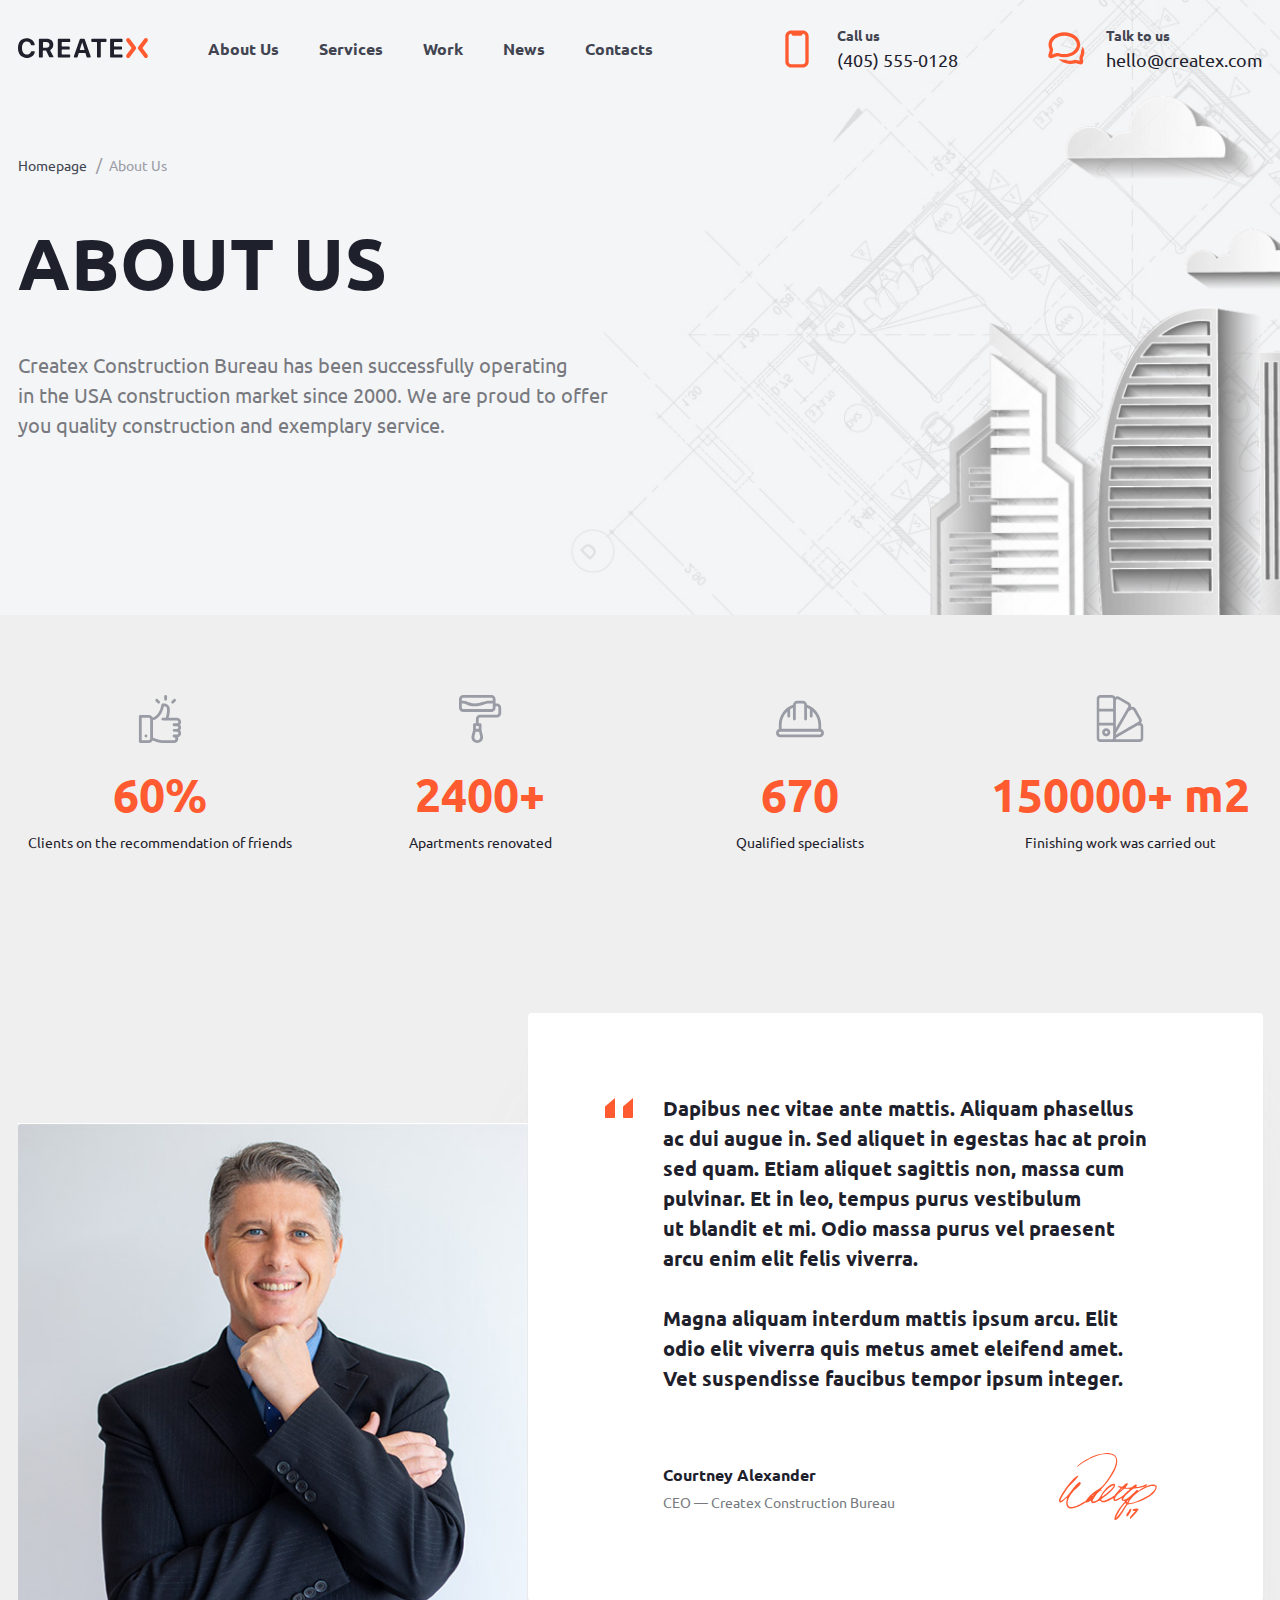
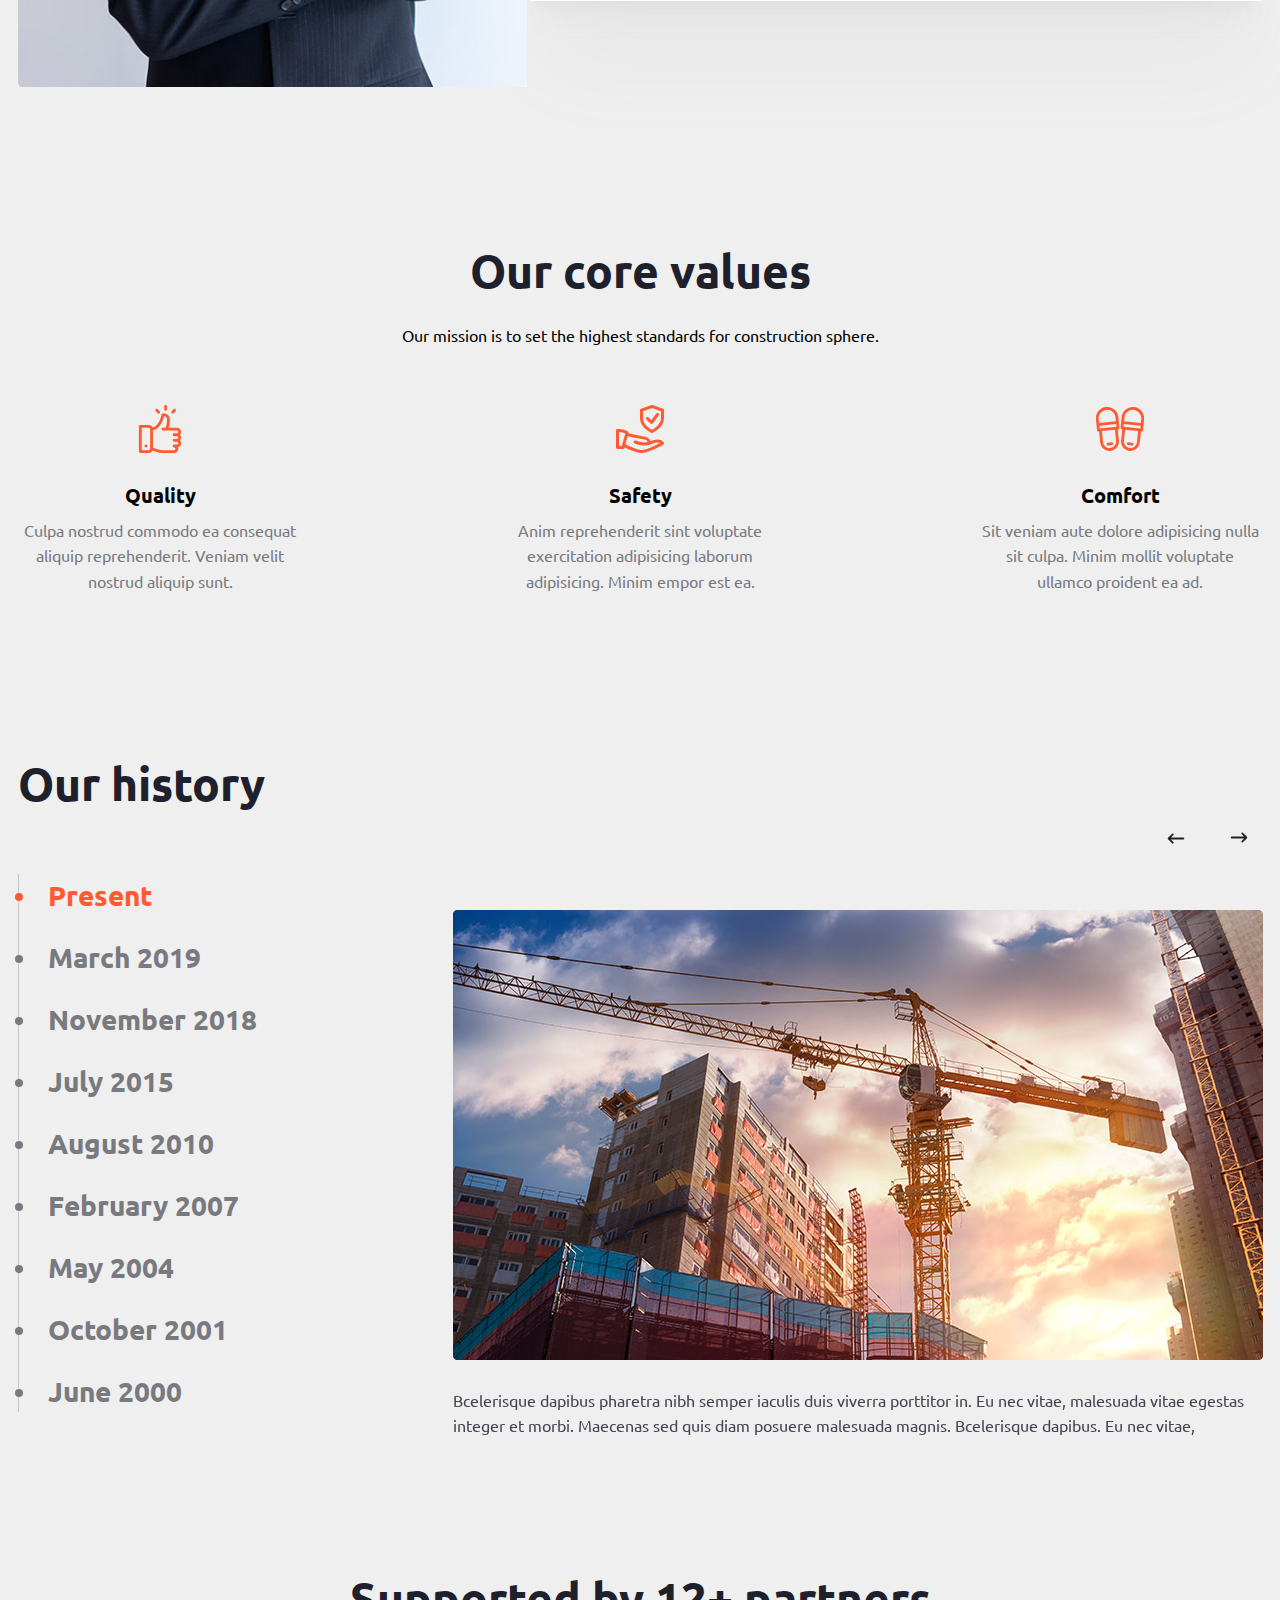
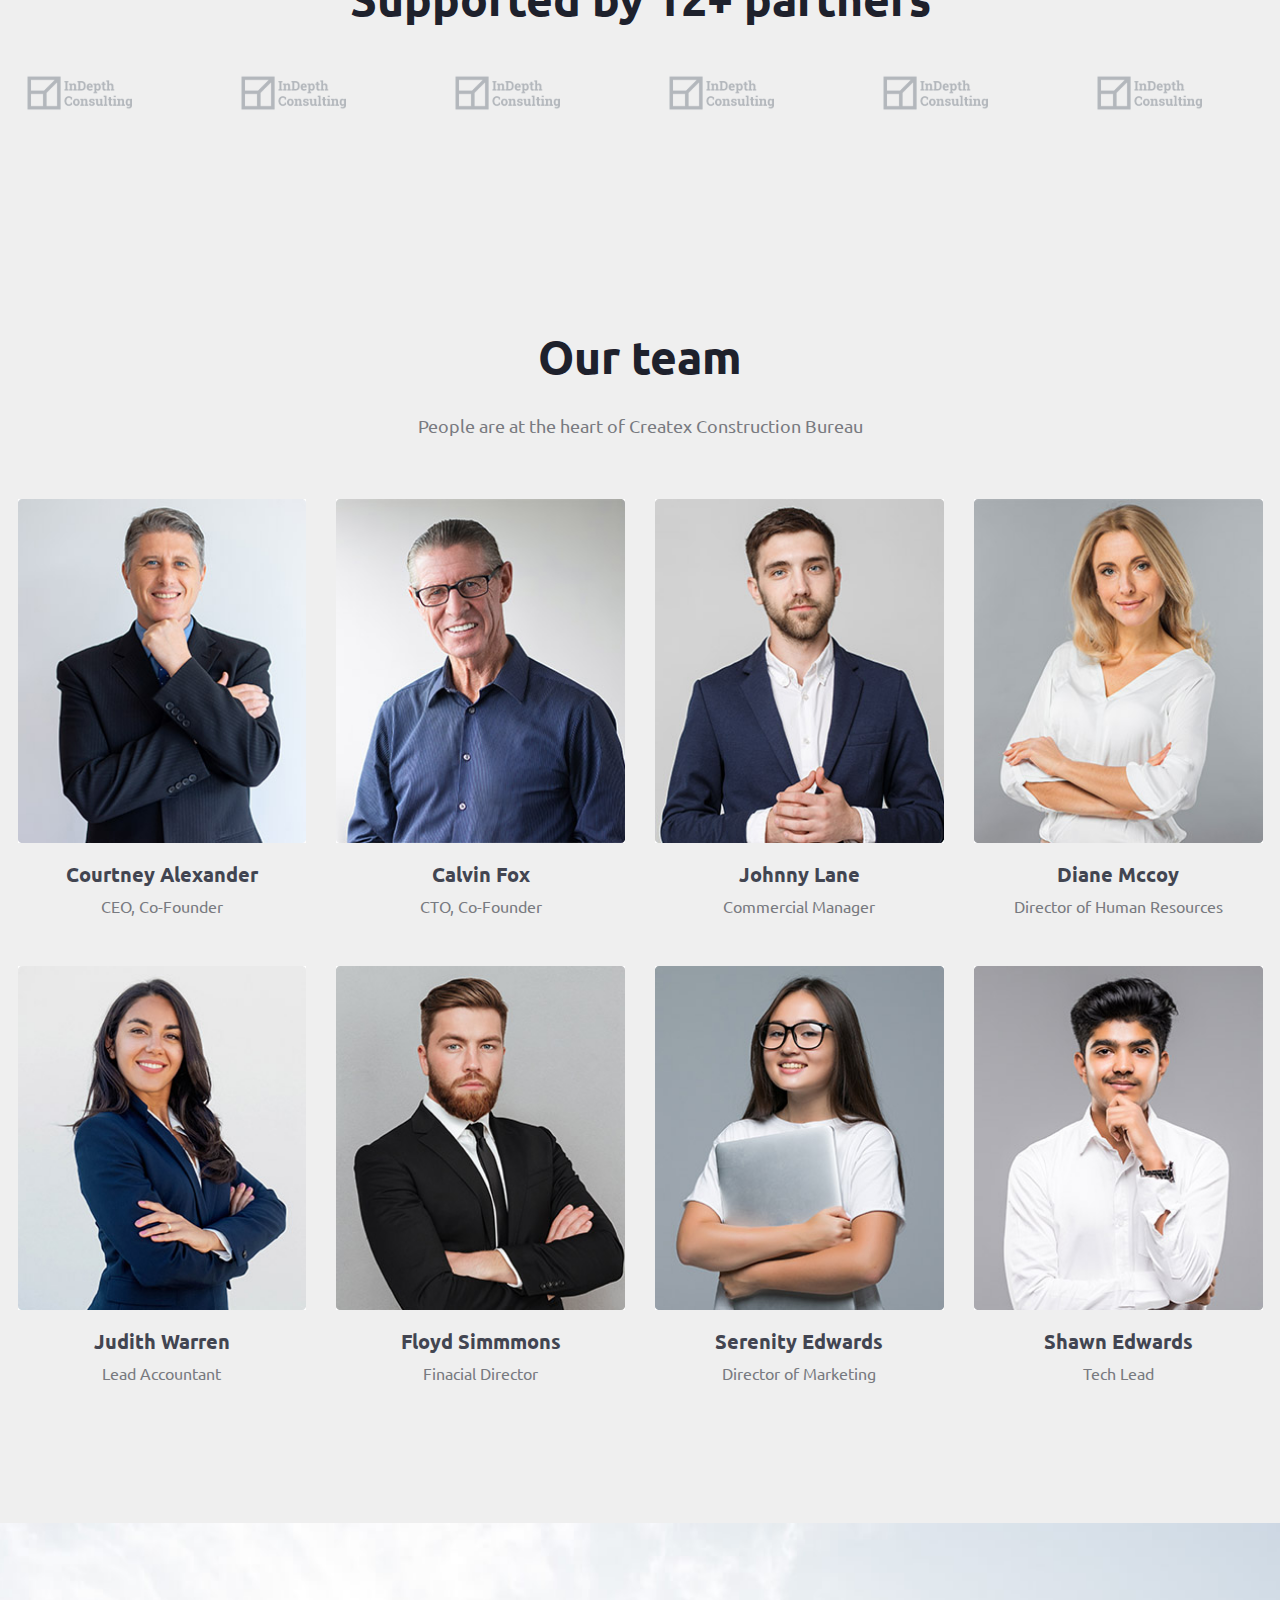
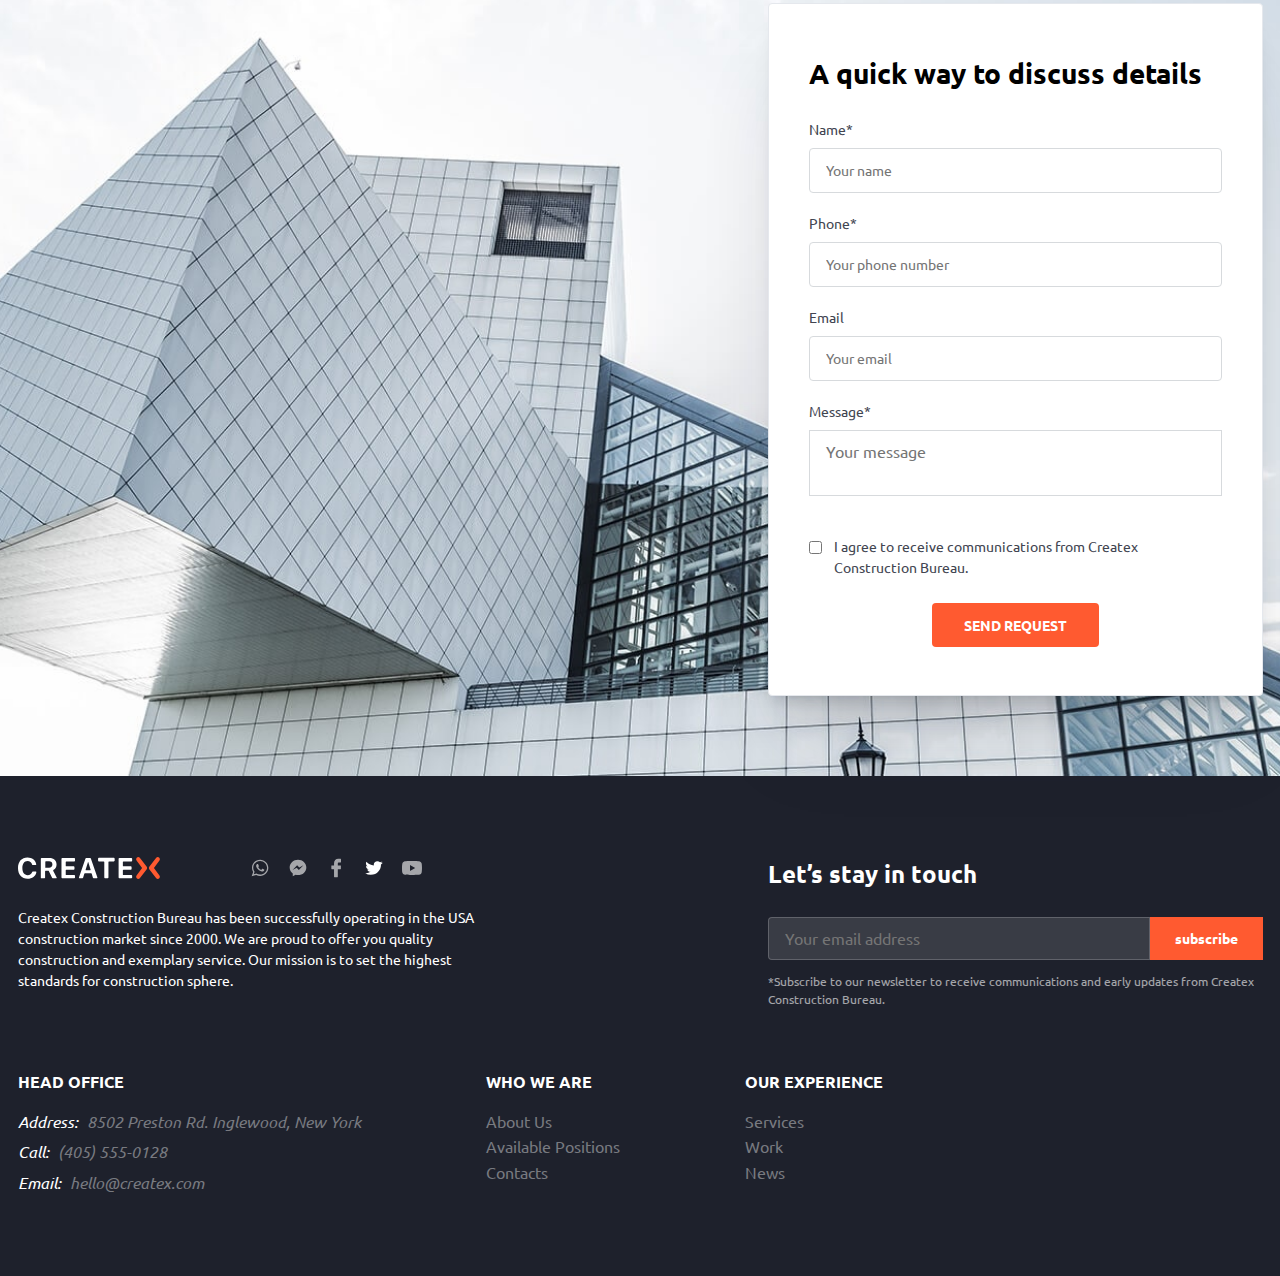
==== about.html @ 62c3306c "add" ====
<!DOCTYPE html>
<html lang="en" class="page">

<head>
  <meta charset="UTF-8">
  <meta name="viewport" content="width=device-width, initial-scale=1.0">
  <link rel="shortcut icon" href="favicon.ico" type="image/x-icon">
  <meta http-equiv="X-UA-Compatible" content="ie=edge">
  <meta name="theme-color" content="#111111">
  <title>CreateX</title>
  <link rel="stylesheet" href="css/vendor.css">
  <link rel="stylesheet" href="css/main.css">
  <script defer src="js/main.js"></script>
</head>

<body class="page__body">
  <div class="site-container">
    <header class="header header--second">
  <div class="container header__container">
    <a href="index.html" class="logo">
      <img src="img/logo.svg" alt="logo">
    </a>
    <div class="header__content">
      <nav class="nav" title="nav">
        <ul class="nav__list list-reset">
          <li class="nav__item"><a href="about.html" class="nav__link">About Us</a></li>
          <li class="nav__item"><a href="services-1.html" class="nav__link">Services</a></li>
          <li class="nav__item"><a href="work.html" class="nav__link">Work</a></li>
          <li class="nav__item"><a href="news.html" class="nav__link">News</a></li>
          <li class="nav__item"><a href="" class="nav__link">Contacts</a></li>
        </ul>
      </nav>
      <div class="header__social">
        <a href="#" class="header__social-item header__social--tel">
          <span class="header__social-descr">Call us</span>
          <span class="header__social-text">(405) 555-0128</span>
        </a>
        <a href="#" class="header__social-item header__social--mail">
          <span class="header__social-descr">Talk to us</span>
          <span class="header__social-text">hello@createx.com</span>
        </a>
      </div>
    </div>
  </div>
</header>
    <main class="main">
      <section class="about-hero">
  <div class="container">
    <div class="about-hero__wrapper">
      <ul class="about-hero__breadcrumbs breadcrumbs list-reset">
        <li class="breadcrumbs__item">
          <a href="#" class="breadcrumbs__link">Homepage</a>
        </li>
        <li class="breadcrumbs__item">
          <a href="#" class=" breadcrumbs__link breadcrumbs__link--active">About Us</a>
        </li>
      </ul>
      <h1 class="about-hero__title page-title">ABOUT US</h1>
      <p class="about-hero__text page-under__title">
        Createx Construction Bureau has been successfully operating in the USA construction market since 2000. We are
        proud to offer you quality construction and exemplary service.
      </p>
    </div>
  </div>
</section>
      <section class="statistics">
  <div class="container">
    <ul class="statistics__list list-reset">
      <li class="statistics__item statistics__item--recommendation">
        <span class="statistics__quantity">
          60%
        </span>
        <p class="statistics__descr">
          Clients on the recommendation of friends
        </p>
      </li>
      <li class="statistics__item statistics__item--renovated">
        <span class="statistics__quantity">
          2400+
        </span>
        <p class="statistics__descr">
          Apartments renovated
        </p>
      </li>
      <li class="statistics__item statistics__item--specialists">
        <span class="statistics__quantity">
          670
        </span>
        <p class="statistics__descr">
          Qualified specialists
        </p>
      </li>
      <li class="statistics__item statistics__item--finishing">
        <span class="statistics__quantity">
          150000+ m2
        </span>
        <p class="statistics__descr">
          Finishing work was carried out
        </p>
      </li>
    </ul>
  </div>
</section>
      <section class="quotation">
  <div class="container quotation__container">
    <h2 class="visually-hidden">Quotation</h2>
    <div class="quotation__img">
      <img src="img/quotation-img.jpg" alt="quotation img">
    </div>
    <div class="quotation__content">
      <div class="quotation__info">
        <p class="quotation__text">
          Dapibus nec vitae ante mattis. Aliquam phasellus ac dui augue in. Sed aliquet in egestas hac at proin sed
          quam. Etiam aliquet sagittis non, massa cum pulvinar. Et in leo, tempus purus vestibulum ut blandit et mi.
          Odio massa purus vel praesent arcu enim elit felis viverra.
        </p>
        <p class="quotation__text">
          Magna aliquam interdum mattis ipsum arcu. Elit odio elit viverra quis metus amet eleifend amet. Vet
          suspendisse faucibus tempor ipsum integer.
        </p>
      </div>
      <div class="quotation__under">
        <div class="quotation__under-info">
          <div class="quotation__name">
            Courtney Alexander
          </div>
          <div class="quotation__pos">
            CEO — Createx Construction Bureau
          </div>
        </div>
        <img src="img/signature.svg" alt="signature" class="quotation__signature">
      </div>
    </div>
  </div>
</section>
      <section class="mission">
  <div class="container">
    <h2 class="mission__title title">Our core values</h2>
    <p class="mission__sub-title sub-title">
      Our mission is to set the highest standards for construction sphere.
    </p>
    <ul class="mission__content list-reset">
      <li class="mission__item mission__item--quality">
        <h3 class="mission__item-title">Quality</h3>
        <p class="mission__item-text block-text">
          Culpa nostrud commodo ea consequat aliquip reprehenderit. Veniam velit nostrud aliquip sunt.
        </p>
      </li>
      <li class="mission__item mission__item--safety">
        <h3 class="mission__item-title">Safety</h3>
        <p class="mission__item-text block-text">
          Anim reprehenderit sint voluptate exercitation adipisicing laborum adipisicing. Minim empor est ea.
        </p>
      </li>
      <li class="mission__item mission__item--comfort">
        <h3 class="mission__item-title">Comfort</h3>
        <p class="mission__item-text block-text">
          Sit veniam aute dolore adipisicing nulla sit culpa. Minim mollit voluptate ullamco proident ea ad.
        </p>
      </li>
    </ul>
  </div>
</section>
      <section class="history">
  <div class="container history__container">
    <h2 class="history__title title">
      Our history
    </h2>
    <div class="history__wrapper">
      <div class="history__left">
        <ul class="history__nav list-reset">
          <li class="history__item">
            <button class="history__btn btn-reset history__btn--active">
              Present
            </button>
          </li>
          <li class="history__item">
            <button class="history__btn btn-reset ">
              March 2019
            </button>
          </li>
          <li class="history__item">
            <button class="history__btn btn-reset ">
              November 2018
            </button>
          </li>
          <li class="history__item">
            <button class="history__btn btn-reset ">
              July 2015
            </button>
          </li>
          <li class="history__item">
            <button class="history__btn btn-reset ">
              August 2010
            </button>
          </li>
          <li class="history__item">
            <button class="history__btn btn-reset ">
              February 2007
            </button>
          </li>
          <li class="history__item">
            <button class="history__btn btn-reset ">
              May 2004
            </button>
          </li>
          <li class="history__item">
            <button class="history__btn btn-reset ">
              October 2001
            </button>
          </li>
          <li class="history__item">
            <button class="history__btn btn-reset ">
              June 2000
            </button>
          </li>
        </ul>
      </div>
      <div class="history__right">
        <div class="history__control">
          <button class="history__prev slider-controll btn-reset">
            <svg class="">
              <use xlink:href="img/sprite.svg#arrow"></use>
            </svg>
          </button>
          <button class="history__next slider-controll btn-reset">
            <svg class="">
              <use xlink:href="img/sprite.svg#arrow"></use>
            </svg>
          </button>
        </div>
        <div class="swiper history__slider">
          <div class="swiper-wrapper">
            <div class="swiper-slide">
              <div class="history__slider-wrapper">
                <img src="img/history-img.jpg" alt="history img" class="history__slider-img">
                <p class="history__slider-text">
                  Bcelerisque dapibus pharetra nibh semper iaculis duis viverra porttitor in. Eu nec vitae, malesuada
                  vitae egestas integer et morbi. Maecenas sed quis diam posuere malesuada magnis. Bcelerisque dapibus.
                  Eu
                  nec vitae,
                </p>
              </div>
            </div>
            <div class="swiper-slide">
              <div class="history__slider-wrapper">
                <img src="img/history-img.jpg" alt="history img" class="history__slider-img">
                <p class="history__slider-text">
                  Bcelerisque dapibus pharetra nibh semper iaculis duis viverra porttitor in. Eu nec vitae, malesuada
                  vitae egestas integer et morbi. Maecenas sed quis diam posuere malesuada magnis. Bcelerisque dapibus.
                  Eu
                  nec vitae,
                </p>
              </div>
            </div>
            <div class="swiper-slide">
              <div class="history__slider-wrapper">
                <img src="img/history-img.jpg" alt="history img" class="history__slider-img">
                <p class="history__slider-text">
                  Bcelerisque dapibus pharetra nibh semper iaculis duis viverra porttitor in. Eu nec vitae, malesuada
                  vitae egestas integer et morbi. Maecenas sed quis diam posuere malesuada magnis. Bcelerisque dapibus.
                  Eu
                  nec vitae,
                </p>
              </div>
            </div>
            <div class="swiper-slide">
              <div class="history__slider-wrapper">
                <img src="img/history-img.jpg" alt="history img" class="history__slider-img">
                <p class="history__slider-text">
                  Bcelerisque dapibus pharetra nibh semper iaculis duis viverra porttitor in. Eu nec vitae, malesuada
                  vitae egestas integer et morbi. Maecenas sed quis diam posuere malesuada magnis. Bcelerisque dapibus.
                  Eu
                  nec vitae,
                </p>
              </div>
            </div>
            <div class="swiper-slide">
              <div class="history__slider-wrapper">
                <img src="img/history-img.jpg" alt="history img" class="history__slider-img">
                <p class="history__slider-text">
                  Bcelerisque dapibus pharetra nibh semper iaculis duis viverra porttitor in. Eu nec vitae, malesuada
                  vitae egestas integer et morbi. Maecenas sed quis diam posuere malesuada magnis. Bcelerisque dapibus.
                  Eu
                  nec vitae,
                </p>
              </div>
            </div>
            <div class="swiper-slide">
              <div class="history__slider-wrapper">
                <img src="img/history-img.jpg" alt="history img" class="history__slider-img">
                <p class="history__slider-text">
                  Bcelerisque dapibus pharetra nibh semper iaculis duis viverra porttitor in. Eu nec vitae, malesuada
                  vitae egestas integer et morbi. Maecenas sed quis diam posuere malesuada magnis. Bcelerisque dapibus.
                  Eu
                  nec vitae,
                </p>
              </div>
            </div>
            <div class="swiper-slide">
              <div class="history__slider-wrapper">
                <img src="img/history-img.jpg" alt="history img" class="history__slider-img">
                <p class="history__slider-text">
                  Bcelerisque dapibus pharetra nibh semper iaculis duis viverra porttitor in. Eu nec vitae, malesuada
                  vitae egestas integer et morbi. Maecenas sed quis diam posuere malesuada magnis. Bcelerisque dapibus.
                  Eu
                  nec vitae,
                </p>
              </div>
            </div>
            <div class="swiper-slide">
              <div class="history__slider-wrapper">
                <img src="img/history-img.jpg" alt="history img" class="history__slider-img">
                <p class="history__slider-text">
                  Bcelerisque dapibus pharetra nibh semper iaculis duis viverra porttitor in. Eu nec vitae, malesuada
                  vitae egestas integer et morbi. Maecenas sed quis diam posuere malesuada magnis. Bcelerisque dapibus.
                  Eu
                  nec vitae,
                </p>
              </div>
            </div>
            <div class="swiper-slide">
              <div class="history__slider-wrapper">
                <img src="img/history-img.jpg" alt="history img" class="history__slider-img">
                <p class="history__slider-text">
                  Bcelerisque dapibus pharetra nibh semper iaculis duis viverra porttitor in. Eu nec vitae, malesuada
                  vitae egestas integer et morbi. Maecenas sed quis diam posuere malesuada magnis. Bcelerisque dapibus.
                  Eu
                  nec vitae,
                </p>
              </div>
            </div>
          </div>
        </div>
      </div>
    </div>
  </div>
</section>
      <section class="partners">
  <div class="container">
    <h2 class="partners__title title">Supported by 12+ partners</h2>
    <ul class="partners__list list-reset">
      <li class="partners__item">
        <a href="#" class="partners__link">
          <img src="img/partners-1.svg" alt="partners logo">
        </a>
      </li>
      <li class="partners__item">
        <a href="#" class="partners__link">
          <img src="img/partners-1.svg" alt="partners logo">
        </a>
      </li>
      <li class="partners__item">
        <a href="#" class="partners__link">
          <img src="img/partners-1.svg" alt="partners logo">
        </a>
      </li>
      <li class="partners__item">
        <a href="#" class="partners__link">
          <img src="img/partners-1.svg" alt="partners logo">
        </a>
      </li>
      <li class="partners__item">
        <a href="#" class="partners__link">
          <img src="img/partners-1.svg" alt="partners logo">
        </a>
      </li>
      <li class="partners__item">
        <a href="#" class="partners__link">
          <img src="img/partners-1.svg" alt="partners logo">
        </a>
      </li>
    </ul>
  </div>
</section>

      <section class="team">
  <div class="container">
    <h2 class="team__title title">
      Our team
    </h2>
    <p class="team__sub-title sud-title">
      People are at the heart of Createx Construction Bureau
    </p>
    <ul class="team-card list-reset">
      <li class="team-card__item">
        <div class="team-card__top">
          <img src="img/team/1.jpg" alt="team avatar">
          <div class="card-overlay">
            <ul class="card-overlay__list list-reset">
              <li class="card-overlay__item">
                <a href="#" class="card-overlay__link">
                  <svg>
                    <use xlink:href="img/sprite.svg#linked-In"></use>
                  </svg>
                </a>
              </li>
              <li class="card-overlay__item">
                <a href="#" class="card-overlay__link">
                  <svg>
                    <use xlink:href="img/sprite.svg#twitter"></use>
                  </svg>
                </a>
              </li>
              <li class="card-overlay__item">
                <a href="#" class="card-overlay__link">
                  <svg>
                    <use xlink:href="img/sprite.svg#facebook"></use>
                  </svg>
                </a>
              </li>
            </ul>
          </div>
        </div>
        <div class="team-card__info">
          <h3 class="team-card__name">
            Courtney Alexander
          </h3>
          <div class="team-card__pos">
            CEO, Co-Founder
          </div>
        </div>
      </li>
      <li class="team-card__item">
        <div class="team-card__top">
          <img src="img/team/2.jpg" alt="team avatar">
          <div class="card-overlay">
            <ul class="card-overlay__list list-reset">
              <li class="card-overlay__item">
                <a href="#" class="card-overlay__link">
                  <svg>
                    <use xlink:href="img/sprite.svg#linked-In"></use>
                  </svg>
                </a>
              </li>
              <li class="card-overlay__item">
                <a href="#" class="card-overlay__link">
                  <svg>
                    <use xlink:href="img/sprite.svg#twitter"></use>
                  </svg>
                </a>
              </li>
              <li class="card-overlay__item">
                <a href="#" class="card-overlay__link">
                  <svg>
                    <use xlink:href="img/sprite.svg#facebook"></use>
                  </svg>
                </a>
              </li>
            </ul>
          </div>
        </div>
        <div class="team-card__info">
          <h3 class="team-card__name">
            Calvin Fox
          </h3>
          <div class="team-card__pos">
            CTO, Co-Founder
          </div>
        </div>
      </li>
      <li class="team-card__item">
        <div class="team-card__top">
          <img src="img/team/3.jpg" alt="team avatar">
          <div class="card-overlay">
            <ul class="card-overlay__list list-reset">
              <li class="card-overlay__item">
                <a href="#" class="card-overlay__link">
                  <svg>
                    <use xlink:href="img/sprite.svg#linked-In"></use>
                  </svg>
                </a>
              </li>
              <li class="card-overlay__item">
                <a href="#" class="card-overlay__link">
                  <svg>
                    <use xlink:href="img/sprite.svg#twitter"></use>
                  </svg>
                </a>
              </li>
              <li class="card-overlay__item">
                <a href="#" class="card-overlay__link">
                  <svg>
                    <use xlink:href="img/sprite.svg#facebook"></use>
                  </svg>
                </a>
              </li>
            </ul>
          </div>
        </div>
        <div class="team-card__info">
          <h3 class="team-card__name">
            Johnny Lane
          </h3>
          <div class="team-card__pos">
            Commercial Manager
          </div>
        </div>
      </li>
      <li class="team-card__item">
        <div class="team-card__top">
          <img src="img/team/4.jpg" alt="team avatar">
          <div class="card-overlay">
            <ul class="card-overlay__list list-reset">
              <li class="card-overlay__item">
                <a href="#" class="card-overlay__link">
                  <svg>
                    <use xlink:href="img/sprite.svg#linked-In"></use>
                  </svg>
                </a>
              </li>
              <li class="card-overlay__item">
                <a href="#" class="card-overlay__link">
                  <svg>
                    <use xlink:href="img/sprite.svg#twitter"></use>
                  </svg>
                </a>
              </li>
              <li class="card-overlay__item">
                <a href="#" class="card-overlay__link">
                  <svg>
                    <use xlink:href="img/sprite.svg#facebook"></use>
                  </svg>
                </a>
              </li>
            </ul>
          </div>
        </div>
        <div class="team-card__info">
          <h3 class="team-card__name">
            Diane Mccoy
          </h3>
          <div class="team-card__pos">
            Director of Human Resources
          </div>
        </div>
      </li>
      <li class="team-card__item">
        <div class="team-card__top">
          <img src="img/team/5.jpg" alt="team avatar">
          <div class="card-overlay">
            <ul class="card-overlay__list list-reset">
              <li class="card-overlay__item">
                <a href="#" class="card-overlay__link">
                  <svg>
                    <use xlink:href="img/sprite.svg#linked-In"></use>
                  </svg>
                </a>
              </li>
              <li class="card-overlay__item">
                <a href="#" class="card-overlay__link">
                  <svg>
                    <use xlink:href="img/sprite.svg#twitter"></use>
                  </svg>
                </a>
              </li>
              <li class="card-overlay__item">
                <a href="#" class="card-overlay__link">
                  <svg>
                    <use xlink:href="img/sprite.svg#facebook"></use>
                  </svg>
                </a>
              </li>
            </ul>
          </div>
        </div>
        <div class="team-card__info">
          <h3 class="team-card__name">
            Judith Warren
          </h3>
          <div class="team-card__pos">
            Lead Accountant
          </div>
        </div>
      </li>
      <li class="team-card__item">
        <div class="team-card__top">
          <img src="img/team/6.jpg" alt="team avatar">
          <div class="card-overlay">
            <ul class="card-overlay__list list-reset">
              <li class="card-overlay__item">
                <a href="#" class="card-overlay__link">
                  <svg>
                    <use xlink:href="img/sprite.svg#linked-In"></use>
                  </svg>
                </a>
              </li>
              <li class="card-overlay__item">
                <a href="#" class="card-overlay__link">
                  <svg>
                    <use xlink:href="img/sprite.svg#twitter"></use>
                  </svg>
                </a>
              </li>
              <li class="card-overlay__item">
                <a href="#" class="card-overlay__link">
                  <svg>
                    <use xlink:href="img/sprite.svg#facebook"></use>
                  </svg>
                </a>
              </li>
            </ul>
          </div>
        </div>
        <div class="team-card__info">
          <h3 class="team-card__name">
            Floyd Simmmons
          </h3>
          <div class="team-card__pos">
            Finacial Director
          </div>
        </div>
      </li>
      <li class="team-card__item">
        <div class="team-card__top">
          <img src="img/team/7.jpg" alt="team avatar">
          <div class="card-overlay">
            <ul class="card-overlay__list list-reset">
              <li class="card-overlay__item">
                <a href="#" class="card-overlay__link">
                  <svg>
                    <use xlink:href="img/sprite.svg#linked-In"></use>
                  </svg>
                </a>
              </li>
              <li class="card-overlay__item">
                <a href="#" class="card-overlay__link">
                  <svg>
                    <use xlink:href="img/sprite.svg#twitter"></use>
                  </svg>
                </a>
              </li>
              <li class="card-overlay__item">
                <a href="#" class="card-overlay__link">
                  <svg>
                    <use xlink:href="img/sprite.svg#facebook"></use>
                  </svg>
                </a>
              </li>
            </ul>
          </div>
        </div>
        <div class="team-card__info">
          <h3 class="team-card__name">
            Serenity Edwards
          </h3>
          <div class="team-card__pos">
            Director of Marketing
          </div>
        </div>
      </li>
      <li class="team-card__item">
        <div class="team-card__top">
          <img src="img/team/8.jpg" alt="team avatar">
          <div class="card-overlay">
            <ul class="card-overlay__list list-reset">
              <li class="card-overlay__item">
                <a href="#" class="card-overlay__link">
                  <svg>
                    <use xlink:href="img/sprite.svg#linked-In"></use>
                  </svg>
                </a>
              </li>
              <li class="card-overlay__item">
                <a href="#" class="card-overlay__link">
                  <svg>
                    <use xlink:href="img/sprite.svg#twitter"></use>
                  </svg>
                </a>
              </li>
              <li class="card-overlay__item">
                <a href="#" class="card-overlay__link">
                  <svg>
                    <use xlink:href="img/sprite.svg#facebook"></use>
                  </svg>
                </a>
              </li>
            </ul>
          </div>
        </div>
        <div class="team-card__info">
          <h3 class="team-card__name">
            Shawn Edwards
          </h3>
          <div class="team-card__pos">
            Tech Lead
          </div>
        </div>
      </li>
    </ul>
  </div>
</section>
      <section class="contacts">
  <div class="container contacts__container">
    <h2 class="visually-hidden">contacts</h2>
    <div class="contacts__content">
      <h3 class="form__contacts-title">A quick way to discuss details</h3>
      <form action="#" class="form__contacts">
        <label class="form__contacts-label">
          <span class="form__contacts-caption form-caption">Name*</span>
          <input type="text" name="name" class="input-reset form-input form__contacts-input" placeholder="Your name">
        </label>
        <label class="form__contacts-label">
          <span class="form__contacts-caption form-caption">Phone*</span>
          <input type="tel" name="phone" class="input-reset form-input form__contacts-input"
            placeholder="Your phone number">
        </label>
        <label class="form__contacts-label">
          <span class="form__contacts-caption form-caption">Email</span>
          <input type="email" name="email" class="input-reset form-input form__contacts-input" placeholder="Your email">
        </label>
        <label class="form__contacts-label">
          <span class="form__contacts-caption form-caption">Message*</span>
          <textarea class="form__contacts-text" name="message" placeholder="Your message"></textarea>
        </label>
        <label class="form__contacts-check">
          <input type="checkbox">
          <span class="form__contacts-info">
            I agree to receive communications from Createx Construction Bureau.
          </span>
        </label>
        <button class="btn-reset form__btn form-btn form__contacts-btn">send request</button>
      </form>
    </div>
  </div>
</section>
    </main>
    <footer class="footer">
  <div class="container">
    <div class="footer__top">
      <div class="footer__top-left">
        <div class="footer__left-content">
          <a href="footer__logo">
            <img src="img/footer-logo.svg" alt="logo">
          </a>
          <ul class="list-reset footer-social">
            <li class="footer-social__list">
              <a href="#" class="footer-social__item">
                <svg class="">
                  <use xlink:href="img/sprite.svg#whatsapp"></use>
                </svg>
              </a>
            </li>
            <li class="footer-social__list">
              <a href="#" class="footer-social__item">
                <svg class="">
                  <use xlink:href="img/sprite.svg#messanger"></use>
                </svg>
              </a>
            </li>
            <li class="footer-social__list">
              <a href="#" class="footer-social__item">
                <svg class="">
                  <use xlink:href="img/sprite.svg#facebook"></use>
                </svg>
              </a>
            </li>
            <li class="footer-social__list">
              <a href="#" class="footer-social__item">
                <svg class="">
                  <use xlink:href="img/sprite.svg#twitter"></use>
                </svg>
              </a>
            </li>
            <li class="footer-social__list">
              <a href="#" class="footer-social__item">
                <svg class="">
                  <use xlink:href="img/sprite.svg#youtube"></use>
                </svg>
              </a>
            </li>
          </ul>
        </div>
        <p class="footer__left-descr">
          Createx Construction Bureau has been successfully operating in the USA construction market since 2000. We are
          proud to offer you quality construction and exemplary service. Our mission is to set the highest standards for
          construction sphere.
        </p>
      </div>
      <div class="footer__top-right">
        <h2 class="footer__right-title">Let’s stay in touch</h2>
        <form action="#" class="footer-form">
          <label class="footer-form__label">
            <input type="email" name="mail" class="input-reset footer-form__input" placeholder="Your email address">
          </label>
          <button class="btn-reset footer-form__btn">subscribe</button>
        </form>
        <p class="footer__right-text">
          *Subscribe to our newsletter to receive communications and early updates from Createx Construction Bureau.
        </p>
      </div>
    </div>
    <div class="footer__center">
      <div class="footer__adress">
        <h3 class="footer__center-title">HEAD OFFICE</h3>
        <address class="footer-adress__content">
          <span class="footer-adress__item">
            <span class="footer-adress__name">Address:</span>
            8502 Preston Rd. Inglewood, New York
          </span>
          <span class="footer-adress__item">
            <span class="footer-adress__name">Call:</span>
            (405) 555-0128
          </span>
          <span class="footer-adress__item">
            <span class="footer-adress__name">Email:</span>
            hello@createx.com
          </span>
        </address>
      </div>
      <div class="footer__center-item">
        <h3 class="footer__center-title">WHO WE ARE</h3>
        <ul class="footer__list list-reset">
          <li class="footer__item">
            <a href="#" class="footer__link">
              About Us
            </a>
          </li>
          <li class="footer__item">
            <a href="#" class="footer__link">
              Available Positions
            </a>
          </li>
          <li class="footer__item">
            <a href="#" class="footer__link">
              Contacts
            </a>
          </li>
        </ul>
      </div>
      <div class="footer__center-item">
        <h3 class="footer__center-title">OUR EXPERIENCE</h3>
        <ul class="footer__list list-reset">
          <li class="footer__item">
            <a href="#" class="footer__link">
              Services
            </a>
          </li>
          <li class="footer__item">
            <a href="#" class="footer__link">
              Work
            </a>
          </li>
          <li class="footer__item">
            <a href="#" class="footer__link">
              News
            </a>
          </li>
        </ul>
      </div>
    </div>
  </div>
</footer>

  </div>
</body>

</html>
---- css/main.css ----
@import url("https://fonts.googleapis.com/css2?family=Lato:wght@700;900&family=Ubuntu:wght@400;700&display=swap");
:root {
  --font-family: "Ubuntu", sans-serif;
  --content-width: 1245px;
  --container-offset: 15px;
  --container-width: calc(var(--content-width) + (var(--container-offset) * 2));
  --color-white: #fff;
  --color-primary: #ff5a30;
  --color-gray: #787a80;
  --color-black: #1e212c;
  --color-mako: #424551;
  --color-warning: #f89828;
  --color-manatee: #9a9ca5;
  --hero-slider-speed: 500;
}

/* stylelint-disable */ /* stylelint-disable */ /* stylelint-disable */
.custom-checkbox__field:checked + .custom-checkbox__content::after {
  opacity: 1;
}

.custom-checkbox__field:focus + .custom-checkbox__content::before {
  outline: 2px solid #f00;
  outline-offset: 2px;
}

.custom-checkbox__field:disabled + .custom-checkbox__content {
  opacity: 0.4;
  pointer-events: none;
}

/* stylelint-disable */ /* stylelint-disable */ /* stylelint-disable value-keyword-case */
html {
  -webkit-box-sizing: border-box;
  box-sizing: border-box;
}

*,
*::before,
*::after {
  -webkit-box-sizing: inherit;
  box-sizing: inherit;
}

.page {
  height: 100%;
  font-family: var(--font-family, sans-serif);
  -webkit-text-size-adjust: 100%;
}

.page__body {
  margin: 0;
  min-width: 320px;
  min-height: 100%;
  font-size: 16px;
  background: rgba(229, 229, 229, 0.6);
}

img {
  height: auto;
  max-width: 100%;
  -o-object-fit: cover;
  object-fit: cover;
}

a {
  text-decoration: none;
}

.site-container {
  overflow: hidden;
}

.is-hidden {
  display: none !important; /* stylelint-disable-line declaration-no-important */
}

.btn-reset {
  border: none;
  padding: 0;
  background-color: transparent;
  cursor: pointer;
}

.list-reset {
  list-style: none;
  margin: 0;
  padding: 0;
}

.input-reset {
  -webkit-appearance: none;
  -moz-appearance: none;
  appearance: none;
  border: none;
  border-radius: 0;
  background-color: #fff;
}
.input-reset::-webkit-search-decoration, .input-reset::-webkit-search-cancel-button, .input-reset::-webkit-search-results-button, .input-reset::-webkit-search-results-decoration {
  display: none;
}

.visually-hidden {
  position: absolute;
  overflow: hidden;
  margin: -1px;
  border: 0;
  padding: 0;
  width: 1px;
  height: 1px;
  clip: rect(0 0 0 0);
}

.container {
  margin: 0 auto;
  padding: 0 var(--container-offset);
  max-width: var(--container-width);
}

.js-focus-visible :focus:not(.focus-visible) {
  outline: none;
}

.centered {
  text-align: center;
}

.dis-scroll {
  position: fixed;
  left: 0;
  top: 0;
  overflow: hidden;
  width: 100%;
  height: 100vh;
  -ms-scroll-chaining: none;
  overscroll-behavior: none;
}

.page--ios .dis-scroll {
  position: relative;
}

.title {
  margin: 0;
  font-style: normal;
  font-weight: 700;
  font-size: 46px;
  line-height: 130%;
  color: var(--color-black);
}
@media (max-width: 576px) {
  .title {
    font-size: 29px;
  }
}

.sud-title {
  margin: 0;
  font-style: normal;
  font-weight: 400;
  font-size: 18px;
  line-height: 150%;
  color: var(--color-gray);
}

.block-text {
  margin: 0;
  font-style: normal;
  font-weight: 400;
  font-size: 16px;
  line-height: 160%;
}

.form-input {
  padding: 11px 16px;
  border: 1px solid #d7dadd;
  border-radius: 4px;
  font-style: normal;
  font-weight: 400;
  font-size: 14px;
  line-height: 150%;
  color: var(--color-gray);
}

.form-caption {
  font-style: normal;
  font-weight: 400;
  font-size: 14px;
  line-height: 150%;
  color: var(--color-mako);
}

.page-title {
  margin: 0;
  max-width: 600px;
  font-style: normal;
  font-weight: 700;
  font-size: 72px;
  line-height: 130%;
  letter-spacing: 1px;
  color: var(--color-black);
}
@media (max-width: 768px) {
  .page-title {
    font-size: 55px;
  }
}
@media (max-width: 576px) {
  .page-title {
    font-size: 25px;
  }
}

.page-under__title {
  margin: 0;
  font-weight: 400;
  font-size: 20px;
  line-height: 150%;
  color: var(--color-gray);
}
@media (max-width: 768px) {
  .page-under__title {
    font-size: 18px;
  }
}

.header {
  padding: 25px 0;
}
@media (max-width: 1024px) {
  .header {
    display: none;
  }
}
.header__container {
  display: -webkit-box;
  display: -ms-flexbox;
  display: flex;
  -webkit-box-align: center;
  -ms-flex-align: center;
  align-items: center;
  gap: 60px;
}
.header--bg {
  background-color: var(--color-white);
}
.header__content {
  -webkit-box-flex: 1;
  -ms-flex: 1 1 auto;
  flex: 1 1 auto;
  display: -webkit-box;
  display: -ms-flexbox;
  display: flex;
  -webkit-box-align: center;
  -ms-flex-align: center;
  align-items: center;
  -webkit-box-pack: justify;
  -ms-flex-pack: justify;
  justify-content: space-between;
}
.header__social {
  display: -webkit-box;
  display: -ms-flexbox;
  display: flex;
  -webkit-box-align: center;
  -ms-flex-align: center;
  align-items: center;
  gap: 88px;
}
.header__social-item {
  display: -webkit-box;
  display: -ms-flexbox;
  display: flex;
  -webkit-box-orient: vertical;
  -webkit-box-direction: normal;
  -ms-flex-direction: column;
  flex-direction: column;
  background-repeat: no-repeat;
  background-position: left center;
  background-size: 40px 40px;
  padding-left: 60px;
  -webkit-transition: color 0.4s;
  -o-transition: color 0.4s;
  transition: color 0.4s;
}
.header__social-item:hover .header__social-descr,
.header__social-item:hover .header__social-text {
  color: var(--color-primary);
}
.header__social-descr {
  font-style: normal;
  font-weight: 700;
  font-size: 14px;
  line-height: 150%;
  color: var(--color-mako);
  -webkit-transition: color 0.4s;
  -o-transition: color 0.4s;
  transition: color 0.4s;
}
.header__social-text {
  font-style: normal;
  font-weight: 400;
  font-size: 18px;
  line-height: 150%;
  color: var(--color-black);
  -webkit-transition: color 0.4s;
  -o-transition: color 0.4s;
  transition: color 0.4s;
}
.header__social--mail {
  background-image: url(../img/chat.svg);
}
.header__social--tel {
  background-image: url(../img/phone.svg);
}
.header--second {
  position: absolute;
  top: 0;
  left: 0;
  width: 100%;
  z-index: 5;
}

.nav__list {
  display: -webkit-box;
  display: -ms-flexbox;
  display: flex;
  -webkit-box-align: center;
  -ms-flex-align: center;
  align-items: center;
  gap: 40px;
}
.nav__link {
  font-style: normal;
  font-weight: 700;
  font-size: 16px;
  line-height: 160%;
  color: var(--color-mako);
  -webkit-transition: color 0.4s;
  -o-transition: color 0.4s;
  transition: color 0.4s;
}
.nav__link:hover {
  color: var(--color-primary);
}

.hero__container {
  position: relative;
}
.hero__content {
  max-width: 577px;
}
.hero__slide {
  background-image: url(../img/hero-img.jpg);
  background-size: cover;
  background-position: center;
  background-repeat: no-repeat;
  padding: 220px 0 355px 0;
}
@media (max-width: 1024px) {
  .hero__slide {
    padding: 80px 0 100px 0;
  }
}
.hero__content-title {
  margin: 0;
  font-style: normal;
  font-weight: 700;
  font-size: 72px;
  line-height: 130%;
  margin-bottom: 24px;
  color: var(--color-white);
}
@media (max-width: 768px) {
  .hero__content-title {
    font-size: 47px;
  }
}
@media (max-width: 768px) {
  .hero__content-title {
    font-size: 35px;
  }
}
@media (max-width: 1440px) {
  .hero__nav {
    display: none;
  }
}
.hero__content--primary {
  color: var(--color-primary);
}
.hero__content-text {
  margin: 0;
  font-style: normal;
  font-weight: 400;
  font-size: 20px;
  line-height: 150%;
  color: var(--color-white);
  margin-bottom: 60px;
}
@media (max-width: 768px) {
  .hero__content-text {
    font-size: 15px;
  }
}
.hero__btns {
  display: -webkit-box;
  display: -ms-flexbox;
  display: flex;
  gap: 25px;
}
@media (max-width: 768px) {
  .hero__btns {
    -webkit-box-orient: vertical;
    -webkit-box-direction: normal;
    -ms-flex-direction: column;
    flex-direction: column;
  }
}
.hero__btn {
  padding: 0 40px;
  border: 1px solid var(--color-white);
  font-style: normal;
  font-weight: 700;
  font-size: 16px;
  line-height: 52px;
  letter-spacing: 0.5px;
  border-radius: 4px;
  text-transform: uppercase;
  color: var(--color-white);
}
.hero__btn--primary {
  border-color: transparent;
  background-color: var(--color-primary);
}
.hero__nav-item {
  width: 48px;
  height: 48px;
  display: -webkit-box;
  display: -ms-flexbox;
  display: flex;
  -webkit-box-align: center;
  -ms-flex-align: center;
  align-items: center;
  -webkit-box-pack: center;
  -ms-flex-pack: center;
  justify-content: center;
  background-color: var(--color-white);
  border-radius: 50%;
  opacity: 0.5;
  -webkit-transition: opacity 0.5s;
  -o-transition: opacity 0.5s;
  transition: opacity 0.5s;
}
.hero__nav-item svg {
  width: 18px;
  height: 11px;
}
.hero__nav-item:hover {
  opacity: 1;
}
.hero__nav-item.swiper-button-disabled:hover {
  opacity: 0.5;
}
.hero__pag {
  counter-reset: pag;
  display: -webkit-box;
  display: -ms-flexbox;
  display: flex;
  -ms-flex-wrap: wrap;
  flex-wrap: wrap;
  padding-left: max(15px, (100% - 1245px) / 2);
  bottom: 120px !important;
}
.hero__pag .swiper-pagination-bullet {
  display: -webkit-box;
  display: -ms-flexbox;
  display: flex;
  -webkit-box-orient: vertical;
  -webkit-box-direction: normal;
  -ms-flex-direction: column;
  flex-direction: column;
  border-radius: 0;
  width: 178px;
  height: auto;
  text-align: left;
  background-color: transparent;
  opacity: 1;
}
.hero__pag .swiper-pagination-bullet::before {
  counter-increment: pag;
  content: "0" counter(pag);
  font-style: normal;
  font-weight: 700;
  font-size: 28px;
  line-height: 150%;
  color: var(--color-white);
  opacity: 0.6;
  -webkit-transition: opacity 0.3s ease-in-out;
  -o-transition: opacity 0.3s ease-in-out;
  transition: opacity 0.3s ease-in-out;
}
.hero__pag .swiper-pagination-bullet::after {
  content: "";
  width: 100%;
  height: 2px;
}
.hero__pag .swiper-pagination-bullet.swiper-pagination-bullet-active .hero__bar::after {
  -webkit-transition: -webkit-transform var(--hero-slider-speed) ease-in-out;
  transition: -webkit-transform var(--hero-slider-speed) ease-in-out;
  -o-transition: transform var(--hero-slider-speed) ease-in-out;
  transition: transform var(--hero-slider-speed) ease-in-out;
  transition: transform var(--hero-slider-speed) ease-in-out, -webkit-transform var(--hero-slider-speed) ease-in-out;
  -webkit-transform: scaleX(1);
  -ms-transform: scaleX(1);
  transform: scaleX(1);
}
.hero__pag .swiper-pagination-bullet.swiper-pagination-bullet-active::before {
  opacity: 1;
}
@media (max-width: 1024px) {
  .hero__pag {
    bottom: 40px !important;
  }
}
@media (max-width: 576px) {
  .hero__pag {
    display: none;
  }
}
.hero__bar {
  position: relative;
  width: 100%;
  height: 2px;
  background-color: rgba(255, 255, 255, 0.3);
}
.hero__bar::after {
  content: "";
  position: absolute;
  top: 0;
  left: 0;
  width: 100%;
  height: 100%;
  background-color: var(--color-white);
  -webkit-transform: scaleX(0);
  -ms-transform: scaleX(0);
  transform: scaleX(0);
  -webkit-transform-origin: left;
  -ms-transform-origin: left;
  transform-origin: left;
}

.hero__nav--prev {
  position: absolute;
  top: 50%;
  left: 32px;
  -webkit-transform: translateX(-50%);
  -ms-transform: translateX(-50%);
  transform: translateX(-50%);
  z-index: 50;
}

.hero__nav--next {
  position: absolute;
  top: 50%;
  right: 32px;
  -webkit-transform: translateX(-50%) rotate(180deg);
  -ms-transform: translateX(-50%) rotate(180deg);
  transform: translateX(-50%) rotate(180deg);
  z-index: 50;
}

.about {
  padding: 120px 0 60px 0;
}
@media (max-width: 1024px) {
  .about {
    padding: 50px 0 25px 0;
  }
}
.about__title {
  text-align: center;
  margin-bottom: 25px;
}
.about__under-title {
  text-align: center;
  margin-bottom: 60px;
}
.about__video {
  position: relative;
  border-radius: 4px;
}
.about__video-play {
  cursor: pointer;
  position: absolute;
  z-index: 10;
  top: 50%;
  left: 50%;
  -webkit-transform: translate(-50%, -50%);
  -ms-transform: translate(-50%, -50%);
  transform: translate(-50%, -50%);
  background-color: var(--color-primary);
  width: 80px;
  height: 80px;
  border-radius: 50%;
  padding: 27px;
}
.about__video-play svg {
  width: 26px;
  height: 26px;
  fill: var(--color-white);
}
.about__video-mute {
  cursor: pointer;
  position: absolute;
  z-index: 10;
  bottom: 32px;
  left: 32px;
  background-color: var(--color-white);
  opacity: 0.12;
  width: 40px;
  height: 40px;
  padding: 10px;
  border-radius: 50%;
}
.about__video-mute svg {
  width: 20px;
  height: 20px;
}
.about__video-item {
  border-radius: 4px;
  width: 100%;
  height: 500px;
  -o-object-fit: cover;
  object-fit: cover;
}
@media (max-width: 576px) {
  .about__video-item {
    height: 350px;
  }
}

.mission {
  padding: 120px 0 60px 0;
}
@media (max-width: 1024px) {
  .mission {
    padding: 50px 0 25px 0;
  }
}
.mission__title {
  text-align: center;
  margin-bottom: 25px;
}
.mission__sub-title {
  text-align: center;
  margin-bottom: 60px;
}
.mission__content {
  display: -webkit-box;
  display: -ms-flexbox;
  display: flex;
  -webkit-box-pack: justify;
  -ms-flex-pack: justify;
  justify-content: space-between;
  -ms-flex-wrap: wrap;
  flex-wrap: wrap;
  gap: 30px;
  margin-bottom: 20px;
}
@media (max-width: 1024px) {
  .mission__content {
    -ms-grid-columns: (285px)[2];
    grid-template-columns: repeat(2, 285px);
    -webkit-box-pack: center;
    -ms-flex-pack: center;
    justify-content: center;
    gap: 50px;
  }
}
.mission__item {
  -webkit-box-flex: 0;
  -ms-flex: 0 1 285px;
  flex: 0 1 285px;
  background-position: top center;
  background-size: 48px;
  background-repeat: no-repeat;
  padding-top: 75px;
  text-align: center;
}
.mission__item--quality {
  background-image: url(../img/icon/like.svg);
}
.mission__item--safety {
  background-image: url(../img/icon/hand.svg);
}
.mission__item--comfort {
  background-image: url(../img/icon/slippers.svg);
}
.mission__item-title {
  margin: 0;
  font-style: normal;
  font-weight: 700;
  font-size: 20px;
  line-height: 150%;
  margin-bottom: 8px;
}
.mission__item-text {
  color: var(--color-gray);
}

.know-form {
  -webkit-transform: translateY(100px);
  -ms-transform: translateY(100px);
  transform: translateY(100px);
  padding: 48px 60px;
  border-radius: 4px;
  background-color: var(--color-white);
  -webkit-box-shadow: 0px 80px 80px -20px rgba(154, 156, 165, 0.08), 0px 30px 24px -10px rgba(154, 156, 165, 0.05), 0px 12px 10px -6px rgba(154, 156, 165, 0.04), 0px 4px 4px -4px rgba(30, 33, 44, 0.03);
  box-shadow: 0px 80px 80px -20px rgba(154, 156, 165, 0.08), 0px 30px 24px -10px rgba(154, 156, 165, 0.05), 0px 12px 10px -6px rgba(154, 156, 165, 0.04), 0px 4px 4px -4px rgba(30, 33, 44, 0.03);
}
@media (max-width: 1024px) {
  .know-form {
    -webkit-transform: translate(0);
    -ms-transform: translate(0);
    transform: translate(0);
    padding: 40px 20px;
  }
}
.know-form__wrapper {
  display: -webkit-box;
  display: -ms-flexbox;
  display: flex;
  -webkit-box-align: end;
  -ms-flex-align: end;
  align-items: flex-end;
  gap: 24px;
}
@media (max-width: 1024px) {
  .know-form__wrapper {
    -ms-flex-wrap: wrap;
    flex-wrap: wrap;
    -webkit-box-pack: center;
    -ms-flex-pack: center;
    justify-content: center;
  }
}
.know-form__title {
  margin: 0;
  font-style: normal;
  font-weight: 700;
  font-size: 28px;
  line-height: 150%;
  text-align: center;
  color: var(--color-black);
  margin-bottom: 32px;
}
@media (max-width: 1024px) {
  .know-form__title {
    font-size: 20px;
  }
}
.know-form__label {
  display: -webkit-box;
  display: -ms-flexbox;
  display: flex;
  -webkit-box-orient: vertical;
  -webkit-box-direction: normal;
  -ms-flex-direction: column;
  flex-direction: column;
  width: 260px;
}
.know-form__label--big {
  width: 415px;
}
@media (max-width: 768px) {
  .know-form__label {
    width: 100%;
  }
}
.know-form__caption {
  margin-bottom: 8px;
}
.know-form__input {
  -webkit-box-flex: 1;
  -ms-flex: 1 0 auto;
  flex: 1 0 auto;
}

.services {
  padding: 212px 0 85px 0;
}
@media (max-width: 1024px) {
  .services {
    padding: 50px 0 25px 0;
  }
}
.services__title {
  text-align: center;
  margin-bottom: 25px;
}
.services__sub-title {
  text-align: center;
  margin-bottom: 60px;
}
.services__list {
  display: -ms-grid;
  display: grid;
  -ms-grid-columns: (1fr)[4];
  grid-template-columns: repeat(4, 1fr);
  gap: 30px;
  margin-bottom: 85px;
}
@media (max-width: 1024px) {
  .services__list {
    -ms-grid-columns: (1fr)[2];
    grid-template-columns: repeat(2, 1fr);
  }
}
@media (max-width: 576px) {
  .services__list {
    -ms-grid-columns: (1fr)[1];
    grid-template-columns: repeat(1, 1fr);
  }
}
.services__item {
  position: relative;
  padding: 90px 25px;
  border: 1px solid #e5e8ed;
  -webkit-box-shadow: 0px 80px 80px -20px rgba(154, 156, 165, 0.08), 0px 30px 24px -10px rgba(154, 156, 165, 0.05), 0px 12px 10px -6px rgba(154, 156, 165, 0.04), 0px 4px 4px -4px rgba(30, 33, 44, 0.03);
  box-shadow: 0px 80px 80px -20px rgba(154, 156, 165, 0.08), 0px 30px 24px -10px rgba(154, 156, 165, 0.05), 0px 12px 10px -6px rgba(154, 156, 165, 0.04), 0px 4px 4px -4px rgba(30, 33, 44, 0.03);
  border-radius: 4px;
  background-repeat: no-repeat;
  background-size: cover;
  background-position: center;
}
.services__item--plan {
  background-image: url(../img/services-img.jpg);
}
.services__item--design {
  background-image: url(../img/services-img.jpg);
}
.services__item--repairs {
  background-image: url(../img/services-img.jpg);
}
.services__item--construction {
  background-image: url(../img/services-img.jpg);
}
.services__item::before {
  content: "";
  position: absolute;
  top: 0;
  left: 0;
  bottom: 0;
  right: 0;
  z-index: 2;
  border-radius: 4px;
  background-color: rgba(30, 33, 44, 0.6);
  background-repeat: no-repeat;
  background-size: cover;
  background-position: center;
  -webkit-transition: 0.4s;
  -o-transition: 0.4s;
  transition: 0.4s;
}
.services__item::after {
  content: "";
  position: absolute;
  top: 0;
  left: 0;
  bottom: 0;
  right: 0;
  z-index: 3;
  border-radius: 4px;
  background-color: var(--color-white);
  background-repeat: no-repeat;
  background-size: cover;
  background-position: center;
  -webkit-transition: 0.4s;
  -o-transition: 0.4s;
  transition: 0.4s;
}
.services__item:hover::after {
  opacity: 0;
}
.services__item:hover .services__item-content svg {
  fill: var(--color-white);
}
.services__item:hover .services__item-text {
  color: var(--color-white);
}
.services__item-content {
  position: relative;
  z-index: 5;
  display: -webkit-box;
  display: -ms-flexbox;
  display: flex;
  -webkit-box-orient: vertical;
  -webkit-box-direction: normal;
  -ms-flex-direction: column;
  flex-direction: column;
  -webkit-box-pack: center;
  -ms-flex-pack: center;
  justify-content: center;
  -webkit-box-align: center;
  -ms-flex-align: center;
  align-items: center;
  text-align: center;
}
.services__item-content svg {
  width: 52px;
  height: 48px;
  fill: var(--color-primary);
  margin-bottom: 25px;
}
.services__item-text {
  margin: 0;
  font-style: normal;
  font-weight: 700;
  font-size: 20px;
  line-height: 150%;
  color: var(--color-black);
}

.portfolio {
  padding: 120px 0 60px 0;
}
@media (max-width: 1024px) {
  .portfolio {
    padding: 50px 0 25px 0;
  }
}
.portfolio__head {
  display: -webkit-box;
  display: -ms-flexbox;
  display: flex;
  -webkit-box-align: end;
  -ms-flex-align: end;
  align-items: flex-end;
  -webkit-box-pack: justify;
  -ms-flex-pack: justify;
  justify-content: space-between;
  gap: 35px;
  margin-bottom: 60px;
  -ms-flex-wrap: wrap;
  flex-wrap: wrap;
}
.portfolio__title {
  max-width: 705px;
}
.portfolio__nav {
  display: -webkit-box;
  display: -ms-flexbox;
  display: flex;
}
.portfolio__prev {
  -webkit-transform: rotate(180deg);
  -ms-transform: rotate(180deg);
  transform: rotate(180deg);
}

.portfolio__slider {
  margin-bottom: 80px;
  padding-bottom: 50px;
}
.portfolio__slider .swiper-slide {
  position: relative;
  -webkit-transition: 0.4s;
  -o-transition: 0.4s;
  transition: 0.4s;
  border-radius: 4px;
}
.portfolio__slider .swiper-slide:hover {
  background-color: var(--color-white);
  -webkit-box-shadow: 0px 80px 80px -20px rgba(154, 156, 165, 0.08), 0px 30px 24px -10px rgba(154, 156, 165, 0.05), 0px 12px 10px -6px rgba(154, 156, 165, 0.04), 0px 4px 4px -4px rgba(30, 33, 44, 0.03);
  box-shadow: 0px 80px 80px -20px rgba(154, 156, 165, 0.08), 0px 30px 24px -10px rgba(154, 156, 165, 0.05), 0px 12px 10px -6px rgba(154, 156, 165, 0.04), 0px 4px 4px -4px rgba(30, 33, 44, 0.03);
}
.portfolio__slider .swiper-slide:hover .portfolio__slider-btn {
  -webkit-transform: translateY(0);
  -ms-transform: translateY(0);
  transform: translateY(0);
  opacity: 1;
  display: inline-block;
}
@media (max-width: 768px) {
  .portfolio__slider .swiper-slide {
    background-color: var(--color-white);
    -webkit-box-shadow: 0px 80px 80px -20px rgba(154, 156, 165, 0.08), 0px 30px 24px -10px rgba(154, 156, 165, 0.05), 0px 12px 10px -6px rgba(154, 156, 165, 0.04), 0px 4px 4px -4px rgba(30, 33, 44, 0.03);
    box-shadow: 0px 80px 80px -20px rgba(154, 156, 165, 0.08), 0px 30px 24px -10px rgba(154, 156, 165, 0.05), 0px 12px 10px -6px rgba(154, 156, 165, 0.04), 0px 4px 4px -4px rgba(30, 33, 44, 0.03);
  }
}
@media (max-width: 768px) {
  .portfolio__slider {
    margin-bottom: 50px;
    padding-bottom: 0;
  }
}
.portfolio__slider-content {
  text-align: center;
  padding: 16px 20px 24px;
  -webkit-transition: 0.5s;
  -o-transition: 0.5s;
  transition: 0.5s;
}
.portfolio__slider-img {
  vertical-align: bottom;
  width: 100%;
  min-height: 345px;
}
.portfolio__slider-title {
  margin: 0;
  font-style: normal;
  font-weight: 700;
  font-size: 20px;
  line-height: 150%;
  color: var(--color-black);
  margin-bottom: 4px;
}
.portfolio__slider-text {
  margin: 0;
  font-style: normal;
  font-weight: 400;
  font-size: 14px;
  line-height: 150%;
  color: var(--color-gray);
}
.portfolio__slider-btn {
  margin-top: 24px;
  opacity: 0;
}
@media (max-width: 768px) {
  .portfolio__slider-btn {
    display: inline-block;
    opacity: 1;
  }
}

.partners {
  padding: 50px 0 80px 0;
}
@media (max-width: 1024px) {
  .partners {
    padding: 30px 0 35px 0;
  }
}
.partners__title {
  text-align: center;
  margin-bottom: 32px;
}
.partners__list {
  display: -ms-grid;
  display: grid;
  -ms-grid-columns: (1fr)[6];
  grid-template-columns: repeat(6, 1fr);
  gap: 40px;
}
@media (max-width: 768px) {
  .partners__list {
    -ms-grid-columns: (1fr)[3];
    grid-template-columns: repeat(3, 1fr);
    -webkit-box-pack: center;
    -ms-flex-pack: center;
    justify-content: center;
    -webkit-box-align: center;
    -ms-flex-align: center;
    align-items: center;
    gap: 25px;
  }
}
@media (max-width: 576px) {
  .partners__list {
    gap: 15px 5px;
  }
}

.clients {
  padding: 60px;
}
@media (max-width: 1024px) {
  .clients {
    padding: 50px 0 25px 0;
  }
}
.clients__title {
  margin-bottom: 60px;
}
.clients__container {
  display: -webkit-box;
  display: -ms-flexbox;
  display: flex;
  -webkit-box-pack: justify;
  -ms-flex-pack: justify;
  justify-content: space-between;
  gap: 35px;
}
@media (max-width: 1024px) {
  .clients__container {
    -webkit-box-orient: vertical;
    -webkit-box-direction: normal;
    -ms-flex-direction: column;
    flex-direction: column;
  }
}
.clients__content {
  -ms-flex-item-align: start;
  align-self: flex-start;
  position: relative;
}
@media (max-width: 1024px) {
  .clients__content {
    -ms-flex-item-align: auto;
    -ms-grid-row-align: auto;
    align-self: auto;
  }
}
.clients__slider {
  max-width: 600px;
  position: relative;
}
@media (max-width: 1024px) {
  .clients__slider {
    max-width: none;
  }
}
.clients__slider-avatar {
  max-width: 72px;
  max-height: 72px;
  border-radius: 50%;
  margin-bottom: 25px;
}
.clients__slider-text {
  margin: 0;
  color: var(--color-mako);
  margin-bottom: 25px;
}
.clients__slider-name {
  display: block;
  font-weight: 700;
  font-size: 16px;
  line-height: 160%;
  color: var(--color-black);
  padding-right: 130px;
  margin-bottom: 5px;
}
.clients__slider-pos {
  display: block;
  font-style: normal;
  font-weight: 400;
  font-size: 14px;
  line-height: 150%;
  padding-right: 130px;
  color: var(--color-gray);
}
.clients__nav {
  display: -webkit-box;
  display: -ms-flexbox;
  display: flex;
  gap: 20px;
  position: absolute;
  z-index: 10;
  right: 0;
  bottom: -10px;
}
.clients__nav-next {
  -webkit-transform: rotate(-180deg);
  -ms-transform: rotate(-180deg);
  transform: rotate(-180deg);
}
.clients__img img {
  vertical-align: bottom;
  height: 100%;
}
@media (max-width: 1024px) {
  .clients__img {
    width: 100%;
    text-align: center;
  }
}

.facts {
  position: relative;
  overflow: hidden;
  padding: 80px 0;
  padding-top: 180px;
  padding-bottom: 100px;
}
@media (max-width: 1024px) {
  .facts {
    padding: 50px 0 25px 0;
  }
}
.facts__title {
  text-align: center;
}
.facts__list {
  display: -ms-grid;
  display: grid;
  -ms-grid-columns: (1fr)[4];
  grid-template-columns: repeat(4, 1fr);
  margin: 0 auto;
  max-width: 736px;
  gap: 48px;
}
@media (max-width: 768px) {
  .facts__list {
    -ms-grid-columns: (1fr)[2];
    grid-template-columns: repeat(2, 1fr);
  }
}
@media (max-width: 576px) {
  .facts__list {
    display: block;
  }
}
@media (max-width: 768px) {
  .facts__item {
    display: -webkit-box;
    display: -ms-flexbox;
    display: flex;
    -webkit-box-orient: vertical;
    -webkit-box-direction: normal;
    -ms-flex-direction: column;
    flex-direction: column;
    -webkit-box-align: center;
    -ms-flex-align: center;
    align-items: center;
  }
}
@media (max-width: 576px) {
  .facts__item:not(:last-child) {
    margin-bottom: 30px;
  }
}
.facts__title {
  margin-bottom: 62px;
}
@media (max-width: 576px) {
  .facts__title {
    margin-bottom: 25px;
  }
}
@media (max-width: 576px) {
  .facts {
    padding: 40px 0;
  }
}

.facts-element__circle {
  --progress-stroke: #000;
  --progress-bg-opacity: 0.3;
  position: relative;
  margin-bottom: 20px;
  width: 148px;
  height: 148px;
}
.facts-element__circle svg {
  position: absolute;
  left: 0;
  right: 0;
  top: 0;
  bottom: 0;
}
.facts-element__circle .progress {
  stroke: var(--progress-stroke);
  -webkit-transform: rotate(-90deg) translateX(20px);
  -ms-transform: rotate(-90deg) translateX(20px);
  transform: rotate(-90deg) translateX(20px);
  -webkit-transform-origin: center;
  -ms-transform-origin: center;
  transform-origin: center;
}
.facts-element__circle .progress-bg {
  stroke: var(--progress-stroke);
  opacity: var(--progress-bg-opacity);
}
.facts-element__circle--one-color {
  --progress-stroke: #f89828;
}
.facts-element__circle--two-color {
  --progress-stroke: #f52f6e;
}
.facts-element__circle--three-color {
  --progress-stroke: #5a87fc;
}
.facts-element__circle--four-color {
  --progress-stroke: #03cea4;
}
.facts-element__value {
  position: absolute;
  left: 50%;
  top: 50%;
  font-weight: 700;
  font-size: 32px;
  line-height: 150%;
  color: var(--color-black);
  -webkit-transform: translate(-50%, -50%);
  -ms-transform: translate(-50%, -50%);
  transform: translate(-50%, -50%);
}
.facts-element__text {
  display: block;
  font-size: 14px;
  line-height: 150%;
  text-align: center;
  color: var(--color-black);
}

.recent-news {
  padding: 60px 0;
}
@media (max-width: 1024px) {
  .recent-news {
    padding: 50px 0 25px 0;
  }
}
.recent-news__title {
  text-align: center;
  margin-bottom: 60px;
}
.recent-news__list {
  display: -ms-grid;
  display: grid;
  -ms-grid-columns: (1fr)[12];
  grid-template-columns: repeat(12, 1fr);
  -ms-grid-rows: (255px)[2];
  grid-template-rows: repeat(2, 255px);
  gap: 30px;
  margin-bottom: 85px;
}
@media (max-width: 1024px) {
  .recent-news__list {
    display: -webkit-box;
    display: -ms-flexbox;
    display: flex;
    -webkit-box-orient: vertical;
    -webkit-box-direction: normal;
    -ms-flex-direction: column;
    flex-direction: column;
  }
}
@media (max-width: 576px) {
  .recent-news__list {
    gap: 20px;
  }
}
.recent-news__item {
  -ms-grid-column-span: 5;
  grid-column: 5 span;
}
.recent-news__item:first-child {
  -ms-grid-column-span: 7;
  grid-column: 7 span;
  -ms-grid-row-span: 2;
  grid-row: 2 span;
}

.recent-article {
  border-radius: 4px;
  overflow: hidden;
  -webkit-transition: 0.4s;
  -o-transition: 0.4s;
  transition: 0.4s;
}
.recent-article img {
  width: 100%;
}
.recent-article__content {
  padding: 24px 25px;
}
.recent-article__content--small {
  padding: 16px 24px 24px;
}
.recent-article__title {
  margin: 0;
  font-style: normal;
  font-weight: 700;
  font-size: 20px;
  line-height: 150%;
  color: var(--color-black);
  margin-bottom: 12px;
  -webkit-transition: 0.4s;
  -o-transition: 0.4s;
  transition: 0.4s;
}
@media (max-width: 576px) {
  .recent-article__title {
    font-size: 16px;
  }
}
.recent-article__info {
  display: -webkit-box;
  display: -ms-flexbox;
  display: flex;
  -webkit-box-align: center;
  -ms-flex-align: center;
  align-items: center;
  gap: 25px;
}
@media (max-width: 576px) {
  .recent-article__info {
    -ms-flex-wrap: wrap;
    flex-wrap: wrap;
    gap: 10px;
  }
}
.recent-article__item {
  font-style: normal;
  font-weight: 400;
  font-size: 14px;
  line-height: 150%;
  color: var(--color-gray);
  position: relative;
}
.recent-article__item:not(:last-child)::after {
  content: "";
  position: absolute;
  top: 5px;
  right: -12px;
  width: 1px;
  height: 10px;
  background-color: var(--color-gray);
}
@media (max-width: 576px) {
  .recent-article__item:not(:last-child)::after {
    top: 5px;
    right: -6px;
  }
}
.recent-article__descr {
  margin-top: 16px;
  color: var(--color-mako);
}
.recent-article:hover {
  background-color: var(--color-white);
  -webkit-box-shadow: 0px 80px 80px -20px rgba(154, 156, 165, 0.16), 0px 30px 24px -10px rgba(154, 156, 165, 0.1), 0px 12px 10px -6px rgba(154, 156, 165, 0.08), 0px 4px 4px -4px rgba(30, 33, 44, 0.05);
  box-shadow: 0px 80px 80px -20px rgba(154, 156, 165, 0.16), 0px 30px 24px -10px rgba(154, 156, 165, 0.1), 0px 12px 10px -6px rgba(154, 156, 165, 0.08), 0px 4px 4px -4px rgba(30, 33, 44, 0.05);
}
.recent-article:hover .recent-article__title {
  color: var(--color-primary);
}

.recent-article--comments {
  background-image: url(../img/comments.svg);
  background-size: 16px;
  background-position: left center;
  background-repeat: no-repeat;
  padding-left: 25px;
}

.contacts {
  padding: 80px 0;
  background-image: url(../img/contacts.jpg);
  background-size: cover;
  background-repeat: no-repeat;
  background-position: center;
}
@media (max-width: 1024px) {
  .contacts {
    padding: 50px 0 25px 0;
  }
}
.contacts__container {
  display: -webkit-box;
  display: -ms-flexbox;
  display: flex;
  -webkit-box-pack: end;
  -ms-flex-pack: end;
  justify-content: flex-end;
}
.contacts__content {
  max-width: 495px;
  padding: 48px 40px;
  display: -webkit-box;
  display: -ms-flexbox;
  display: flex;
  -webkit-box-orient: vertical;
  -webkit-box-direction: normal;
  -ms-flex-direction: column;
  flex-direction: column;
  border: 1px solid #e5e8ed;
  background-color: var(--color-white);
  -webkit-box-shadow: 0px 60px 80px -20px rgba(30, 33, 44, 0.16), 0px 26px 24px -10px rgba(30, 33, 44, 0.1), 0px 12px 10px -6px rgba(30, 33, 44, 0.08), 0px 4px 4px -4px rgba(30, 33, 44, 0.05);
  box-shadow: 0px 60px 80px -20px rgba(30, 33, 44, 0.16), 0px 26px 24px -10px rgba(30, 33, 44, 0.1), 0px 12px 10px -6px rgba(30, 33, 44, 0.08), 0px 4px 4px -4px rgba(30, 33, 44, 0.05);
  border-radius: 4px;
}

.form__contacts {
  display: -webkit-box;
  display: -ms-flexbox;
  display: flex;
  -webkit-box-orient: vertical;
  -webkit-box-direction: normal;
  -ms-flex-direction: column;
  flex-direction: column;
  -webkit-box-align: center;
  -ms-flex-align: center;
  align-items: center;
  -webkit-box-pack: center;
  -ms-flex-pack: center;
  justify-content: center;
}
.form__contacts-title {
  margin: 0;
  font-style: normal;
  font-weight: 700;
  font-size: 28px;
  line-height: 150%;
  margin-bottom: 25px;
}
@media (max-width: 576px) {
  .form__contacts-title {
    font-size: 22px;
  }
}
.form__contacts-label {
  display: -webkit-box;
  display: -ms-flexbox;
  display: flex;
  -webkit-box-orient: vertical;
  -webkit-box-direction: normal;
  -ms-flex-direction: column;
  flex-direction: column;
  gap: 8px;
  margin-bottom: 20px;
  width: 100%;
}
.form__contacts-text {
  width: 100%;
  padding: 11px 16px;
  resize: none;
  border: 1px solid #d7dadd;
  height: 66px;
  margin-bottom: 20px;
}
.form__contacts-check {
  display: -webkit-box;
  display: -ms-flexbox;
  display: flex;
  -webkit-box-align: start;
  -ms-flex-align: start;
  align-items: flex-start;
  gap: 12px;
  margin-bottom: 25px;
}
.form__contacts-check input {
  -webkit-transform: translateY(5px);
  -ms-transform: translateY(5px);
  transform: translateY(5px);
}
.form__contacts-info {
  margin: 0;
  font-style: normal;
  font-weight: 400;
  font-size: 14px;
  line-height: 150%;
  color: var(--color-mako);
}

.services-hero {
  padding: 155px 0 175px 0;
  background-image: url(../img/services-1.jpg);
  background-size: cover;
  background-repeat: no-repeat;
  background-position: center;
}
@media (max-width: 1024px) {
  .services-hero {
    padding: 100px 0 25px 0;
  }
}
.services-hero__wrapper {
  max-width: 600px;
}
.services-hero__breadcrumbs {
  margin-bottom: 40px;
}
.services-hero__title {
  margin-bottom: 40px;
}

.services-content {
  padding: 120px 0 180px 0;
}
@media (max-width: 1024px) {
  .services-content {
    padding: 50px 0 25px 0;
  }
}
.services-content__list {
  display: -webkit-box;
  display: -ms-flexbox;
  display: flex;
  -webkit-box-orient: vertical;
  -webkit-box-direction: normal;
  -ms-flex-direction: column;
  flex-direction: column;
  gap: 120px;
}
@media (max-width: 768px) {
  .services-content__list {
    gap: 80px;
  }
}
.services-content__item {
  display: -webkit-box;
  display: -ms-flexbox;
  display: flex;
  -webkit-box-align: center;
  -ms-flex-align: center;
  align-items: center;
  -webkit-box-pack: justify;
  -ms-flex-pack: justify;
  justify-content: space-between;
  gap: 25px;
}
.services-content__item:nth-child(2n) {
  -webkit-box-orient: horizontal;
  -webkit-box-direction: reverse;
  -ms-flex-direction: row-reverse;
  flex-direction: row-reverse;
}
@media (max-width: 1024px) {
  .services-content__item:nth-child(2n) {
    -webkit-box-orient: vertical;
    -webkit-box-direction: normal;
    -ms-flex-direction: column;
    flex-direction: column;
  }
}
@media (max-width: 1024px) {
  .services-content__item {
    -webkit-box-orient: vertical;
    -webkit-box-direction: normal;
    -ms-flex-direction: column;
    flex-direction: column;
  }
}
.services-content__img {
  -ms-flex-negative: 0;
  flex-shrink: 0;
  width: 575px;
}
.services-content__img img {
  width: 100%;
  max-height: 420px;
}
@media (max-width: 1024px) {
  .services-content__img {
    width: 100%;
    -ms-flex-negative: 1;
    flex-shrink: 1;
  }
}
.services-content__text {
  max-width: 575px;
}
@media (max-width: 1024px) {
  .services-content__text {
    max-width: none;
  }
}

.services-info__title {
  margin: 0;
  font-style: normal;
  font-weight: 700;
  font-size: 32px;
  line-height: 150%;
  color: var(--color-black);
  margin-bottom: 25px;
}
.services-info__descr {
  margin: 0;
  font-style: normal;
  font-weight: 400;
  font-size: 16px;
  line-height: 160%;
  color: var(--color-gray);
  margin-bottom: 45px;
}
.services-info__btn {
  display: inline-block;
}

.interior {
  padding: 155px 0 175px 0;
  background-image: url(../img/services-2.jpg);
  background-size: cover;
  background-repeat: no-repeat;
  background-position: center;
}
@media (max-width: 1024px) {
  .interior {
    padding: 100px 0 25px 0;
  }
}
.interior__wrapper {
  max-width: 600px;
}
.interior__breadcrumbs {
  margin-bottom: 40px;
}
.interior__title {
  margin-bottom: 25px;
}

.we-offer {
  padding: 120px 0 60px 0;
}
.we-offer__container {
  display: -webkit-box;
  display: -ms-flexbox;
  display: flex;
  gap: 40px;
  -webkit-box-pack: justify;
  -ms-flex-pack: justify;
  justify-content: space-between;
  -ms-flex-wrap: wrap;
  flex-wrap: wrap;
}
.we-offer__img {
  max-width: 705px;
}
@media (max-width: 1024px) {
  .we-offer__img {
    max-width: none;
    width: 100%;
  }
}
.we-offer__img img {
  width: 100%;
}
.we-offer__content {
  max-width: 420px;
}
@media (max-width: 1024px) {
  .we-offer__content {
    max-width: none;
  }
}
.we-offer__title {
  margin-bottom: 60px;
}
@media (max-width: 1024px) {
  .we-offer__title {
    text-align: center;
  }
}
.we-offer__list {
  display: -webkit-box;
  display: -ms-flexbox;
  display: flex;
  -webkit-box-orient: vertical;
  -webkit-box-direction: normal;
  -ms-flex-direction: column;
  flex-direction: column;
  gap: 25px;
}
.we-offer__accordion.open {
  -webkit-transition: 0.4s ease-out;
  -o-transition: 0.4s ease-out;
  transition: 0.4s ease-out;
}
.we-offer__accordion.open .accordion__icon::before {
  -webkit-transform: rotate(0deg);
  -ms-transform: rotate(0deg);
  transform: rotate(0deg);
}
.we-offer__accordion.open .accordion__content {
  opacity: 1;
  overflow: visible;
  -webkit-transition: 0.4s ease-out;
  -o-transition: 0.4s ease-out;
  transition: 0.4s ease-out;
}

.accordion__control {
  text-align: left;
  position: relative;
  max-width: 375px;
  padding-left: 60px;
  margin-bottom: 12px;
}
@media (max-width: 1024px) {
  .accordion__control {
    max-width: none;
  }
}
.accordion__title {
  font-style: normal;
  font-weight: 700;
  font-size: 28px;
  line-height: 150%;
  color: var(--color-black);
}
.accordion__icon {
  position: absolute;
  left: 0;
  top: 10px;
  display: block;
  width: 22px;
  height: 22px;
}
.accordion__icon::after {
  content: "";
  position: absolute;
  top: 50%;
  left: 0;
  -webkit-transform: translateY(-50%);
  -ms-transform: translateY(-50%);
  transform: translateY(-50%);
  width: 100%;
  height: 2px;
  border-radius: 100px;
  background-color: var(--color-primary);
  -webkit-transition: 0.4s;
  -o-transition: 0.4s;
  transition: 0.4s;
}
.accordion__icon::before {
  content: "";
  position: absolute;
  top: 50%;
  left: 0;
  -webkit-transform: translateY(-50%) rotate(90deg);
  -ms-transform: translateY(-50%) rotate(90deg);
  transform: translateY(-50%) rotate(90deg);
  width: 100%;
  height: 2px;
  background-color: var(--color-primary);
  border-radius: 100px;
  -webkit-transition: 0.4s;
  -o-transition: 0.4s;
  transition: 0.4s;
}
.accordion__content {
  max-height: 0;
  opacity: 0;
  overflow: hidden;
  will-change: max-height;
  padding-left: 60px;
  -webkit-transition: 0.4s ease-out;
  -o-transition: 0.4s ease-out;
  transition: 0.4s ease-out;
}
.accordion__content p {
  margin: 0;
  font-weight: 400;
  font-size: 16px;
  line-height: 160%;
  color: var(--color-gray);
}

.how-we-do {
  padding: 80px 0 120px 0;
}
.how-we-do__title {
  margin-bottom: 60px;
}
@media (max-width: 1024px) {
  .how-we-do__title {
    text-align: center;
  }
}
.how-we-do__list {
  display: -webkit-box;
  display: -ms-flexbox;
  display: flex;
  gap: 30px;
  counter-reset: section;
  -ms-flex-wrap: wrap;
  flex-wrap: wrap;
}
@media (max-width: 1024px) {
  .how-we-do__list {
    -webkit-box-pack: center;
    -ms-flex-pack: center;
    justify-content: center;
    -webkit-box-align: center;
    -ms-flex-align: center;
    align-items: center;
  }
}
.how-we-do__item {
  max-width: 285px;
  position: relative;
}
.how-we-do__item::before {
  counter-increment: section;
  content: "0" counter(section);
  display: block;
  width: 84px;
  height: 84px;
  font-style: normal;
  font-weight: 700;
  font-size: 46px;
  line-height: 130%;
  color: #d7dadd;
  border-radius: 50%;
  margin-bottom: 4px;
  -webkit-transition: 0.3s;
  -o-transition: 0.3s;
  transition: 0.3s;
}
@media (max-width: 1024px) {
  .how-we-do__item::before {
    margin: 0 auto;
  }
}
.how-we-do__item:hover::before {
  color: var(--color-primary);
  padding: 12px 15px;
  background-color: rgba(255, 90, 48, 0.12);
}
@media (max-width: 1024px) {
  .how-we-do__item {
    text-align: center;
    max-width: none;
  }
}
.how-we-do__descr {
  margin: 0;
  font-style: normal;
  font-weight: 700;
  font-size: 20px;
  line-height: 150%;
  margin-bottom: 8px;
}
.how-we-do__text {
  margin: 0;
}

.benefits {
  background-color: var(--color-black);
  padding: 80px 0 125px 0;
  position: relative;
}
.benefits__title {
  text-align: center;
  color: var(--color-white);
  margin-bottom: 25px;
}
.benefits__sub-title {
  text-align: center;
  font-style: normal;
  font-weight: 400;
  font-size: 18px;
  line-height: 150%;
  color: var(--color-white);
  opacity: 0.6;
  margin-bottom: 60px;
}
.benefits__list {
  display: -webkit-box;
  display: -ms-flexbox;
  display: flex;
  -webkit-box-pack: justify;
  -ms-flex-pack: justify;
  justify-content: space-between;
  gap: 115px;
}
@media (max-width: 1024px) {
  .benefits__list {
    -webkit-box-orient: vertical;
    -webkit-box-direction: normal;
    -ms-flex-direction: column;
    flex-direction: column;
    -webkit-box-align: center;
    -ms-flex-align: center;
    align-items: center;
  }
}
.benefits__item {
  max-width: 285px;
  text-align: center;
  padding-top: 65px;
  position: relative;
}
.benefits__item--contract {
  background-image: url(../img/icon/contract.svg);
  background-position: top center;
  background-repeat: no-repeat;
  background-size: 48px;
}
.benefits__item--helmet {
  background-image: url(../img/icon/helmet.svg);
  background-position: top center;
  background-repeat: no-repeat;
  background-size: 48px;
}
.benefits__item--camera {
  background-image: url(../img/icon/camera.svg);
  background-position: top center;
  background-repeat: no-repeat;
  background-size: 48px;
}
.benefits__item:not(:last-child)::after {
  content: "";
  position: absolute;
  right: -94px;
  top: 0;
  background-image: url(../img/divider.svg);
  height: 180px;
  width: 1px;
}
@media (max-width: 1024px) {
  .benefits__item:not(:last-child)::after {
    top: auto;
    bottom: -130px;
    left: 50%;
    -webkit-transform: rotate(90deg);
    -ms-transform: rotate(90deg);
    transform: rotate(90deg);
  }
}
.benefits__info {
  margin: 0;
  font-style: normal;
  font-weight: 700;
  font-size: 20px;
  line-height: 150%;
  color: var(--color-white);
  margin-bottom: 8px;
}
.benefits__descr {
  font-style: normal;
  font-weight: 400;
  font-size: 16px;
  line-height: 160%;
  color: var(--color-white);
  opacity: 0.6;
}
.benefits__btn {
  position: absolute;
  bottom: 0;
  left: 50%;
  -webkit-transform: translateX(-50%) translateY(25px);
  -ms-transform: translateX(-50%) translateY(25px);
  transform: translateX(-50%) translateY(25px);
}

.related-projects {
  padding: 120px 0 60px 0;
}
@media (max-width: 1024px) {
  .related-projects {
    padding: 50px 0 25px 0;
  }
}
.related-projects__head {
  display: -webkit-box;
  display: -ms-flexbox;
  display: flex;
  -webkit-box-align: end;
  -ms-flex-align: end;
  align-items: flex-end;
  -webkit-box-pack: justify;
  -ms-flex-pack: justify;
  justify-content: space-between;
  gap: 35px;
  margin-bottom: 60px;
  -ms-flex-wrap: wrap;
  flex-wrap: wrap;
}
.related-projects__title {
  max-width: 705px;
}
.related-projects__nav {
  display: -webkit-box;
  display: -ms-flexbox;
  display: flex;
}
.related-projects__prev {
  -webkit-transform: rotate(180deg);
  -ms-transform: rotate(180deg);
  transform: rotate(180deg);
}

.pricing {
  padding: 80px 0;
}
.pricing__title {
  text-align: center;
  color: var(--color-black);
  margin-bottom: 25px;
}
.pricing__sub-title {
  margin: 0;
  text-align: center;
  font-style: normal;
  font-weight: 400;
  font-size: 18px;
  line-height: 150%;
  color: var(--color-gray);
  margin-bottom: 60px;
}

.table-wrapper {
  position: relative;
  z-index: 5;
  overflow: hidden;
  border: 1px solid #e5e8ed;
  border-collapse: collapse;
  border-radius: 4px;
  width: 100%;
}
@media (max-width: 768px) {
  .table-wrapper {
    overflow-x: auto;
  }
}

.table {
  border-collapse: collapse;
  width: 100%;
}
.table__heading {
  margin-bottom: 2px;
  font-weight: 700;
  font-size: 24px;
  line-height: 150%;
  text-align: center;
  text-transform: uppercase;
}
.table__per {
  font-weight: 800;
  font-size: 18px;
  line-height: 150%;
  text-align: center;
  color: var(--color-mako);
}
.table__th {
  padding-top: 31px;
  padding-right: 20px;
  padding-bottom: 24px;
}
.table__th:first-child {
  vertical-align: bottom;
  padding-left: 24px;
  font-weight: 700;
  font-size: 18px;
  line-height: 150%;
  text-align: left;
}
.table__body .table__row:nth-child(odd) {
  background-color: #f4f5f7;
}
.table__body .table__row:last-child .table__col {
  padding-top: 30px;
  padding-bottom: 30px;
}
.table__col {
  vertical-align: middle;
  padding: 16px 0;
  padding-right: 10px;
  font-size: 16px;
  line-height: 160%;
  text-align: center;
  color: var(--color-gray);
}
.table__col .btn {
  padding: 0 20px;
  font-weight: 700;
  font-size: 12px;
  line-height: 36px;
  letter-spacing: 0.5px;
  text-transform: uppercase;
}
.table__col .btn:focus {
  outline-offset: 2px;
}
@media (max-width: 1024px) {
  .table__col .btn {
    padding: 0 10px;
  }
}
.table__col:first-child {
  padding-left: 24px;
  text-align: left;
}
.table__check {
  display: inline-block;
  vertical-align: middle;
  width: 24px;
  height: 24px;
  font-size: 0;
  background-image: url("../img/table-check.svg");
  background-position: center;
  background-size: 14px;
  background-repeat: no-repeat;
}
.table__text {
  font-size: 16px;
  line-height: 160%;
  text-align: center;
  color: var(--color-gray);
}
@media (max-width: 768px) {
  .table {
    width: 1200px;
  }
}

.work-hero {
  padding: 155px 0 175px 0;
  background-image: url(../img/work-bg.jpg);
  background-size: cover;
  background-repeat: no-repeat;
  background-position: center;
}
@media (max-width: 1024px) {
  .work-hero {
    padding: 100px 0 25px 0;
  }
}
.work-hero__wrapper {
  max-width: 600px;
}
.work-hero__breadcrumbs {
  margin-bottom: 40px;
}
.work-hero__title {
  margin-bottom: 40px;
}

.work-project {
  padding: 0 0 80px 0;
}
.work-project__container {
  -webkit-transform: translateY(-50px);
  -ms-transform: translateY(-50px);
  transform: translateY(-50px);
}
@media (max-width: 1024px) {
  .work-project__container {
    -webkit-transform: translateY(0);
    -ms-transform: translateY(0);
    transform: translateY(0);
  }
}
@media (max-width: 1024px) {
  .work-project {
    padding-top: 40px;
  }
}

.work-project-tabs-nav {
  display: -webkit-box;
  display: -ms-flexbox;
  display: flex;
  gap: 20px;
  margin-bottom: 100px;
}
.work-project-tabs-nav__item {
  max-width: 230px;
  width: 100%;
}
@media (max-width: 576px) {
  .work-project-tabs-nav__item {
    -ms-flex-preferred-size: 50%;
    flex-basis: 50%;
  }
}
.work-project-tabs-nav__btn {
  width: 100%;
  height: 100%;
  padding: 32px 10px;
  display: -webkit-box;
  display: -ms-flexbox;
  display: flex;
  -webkit-box-orient: vertical;
  -webkit-box-direction: normal;
  -ms-flex-direction: column;
  flex-direction: column;
  -webkit-box-align: center;
  -ms-flex-align: center;
  align-items: center;
  -webkit-box-pack: center;
  -ms-flex-pack: center;
  justify-content: center;
  background-color: var(--color-white);
  gap: 16px;
  -webkit-box-shadow: 0px 80px 80px -20px rgba(154, 156, 165, 0.08), 0px 30px 24px -10px rgba(154, 156, 165, 0.05), 0px 12px 10px -6px rgba(154, 156, 165, 0.04), 0px 4px 4px -4px rgba(30, 33, 44, 0.03);
  box-shadow: 0px 80px 80px -20px rgba(154, 156, 165, 0.08), 0px 30px 24px -10px rgba(154, 156, 165, 0.05), 0px 12px 10px -6px rgba(154, 156, 165, 0.04), 0px 4px 4px -4px rgba(30, 33, 44, 0.03);
  border-radius: 4px;
}
.work-project-tabs-nav__btn svg {
  fill: var(--color-primary);
  width: 48px;
  height: 48px;
  pointer-events: none;
}
@media (max-width: 768px) {
  .work-project-tabs-nav__btn svg {
    width: 25px;
    height: 25px;
  }
}
.work-project-tabs-nav__btn--active {
  background-color: var(--color-primary);
  pointer-events: none;
}
.work-project-tabs-nav__btn--active svg {
  fill: var(--color-white);
}
.work-project-tabs-nav__btn--active .work-project-tabs-nav__text {
  color: var(--color-white);
}
@media (max-width: 768px) {
  .work-project-tabs-nav__btn {
    margin-bottom: 25px;
    padding: 15px;
  }
}
@media (max-width: 576px) {
  .work-project-tabs-nav__btn {
    padding: 5px;
  }
}
.work-project-tabs-nav__text {
  font-style: normal;
  font-weight: 700;
  font-size: 16px;
  line-height: 160%;
  color: var(--color-gray);
  pointer-events: none;
}
@media (max-width: 768px) {
  .work-project-tabs-nav__text {
    font-size: 11px;
  }
}
@media (max-width: 576px) {
  .work-project-tabs-nav {
    gap: 0px;
    -ms-flex-wrap: wrap;
    flex-wrap: wrap;
    margin-bottom: 25px;
  }
}

.work-project-tabs {
  display: -webkit-box;
  display: -ms-flexbox;
  display: flex;
  -ms-flex-wrap: wrap;
  flex-wrap: wrap;
  gap: 30px;
}
.work-project-tabs__item {
  max-width: 390px;
  width: 100%;
}
.work-project-tabs__item--active {
  display: block !important;
}
.work-project-tabs__content {
  display: inline-block;
  -webkit-transition: 0.5s;
  -o-transition: 0.5s;
  transition: 0.5s;
}
.work-project-tabs__content:hover {
  -webkit-box-shadow: 0px 80px 80px -20px rgba(154, 156, 165, 0.16), 0px 30px 24px -10px rgba(154, 156, 165, 0.1), 0px 12px 10px -6px rgba(154, 156, 165, 0.08), 0px 4px 4px -4px rgba(30, 33, 44, 0.05);
  box-shadow: 0px 80px 80px -20px rgba(154, 156, 165, 0.16), 0px 30px 24px -10px rgba(154, 156, 165, 0.1), 0px 12px 10px -6px rgba(154, 156, 165, 0.08), 0px 4px 4px -4px rgba(30, 33, 44, 0.05);
  border-radius: 4px;
}
.work-project-tabs__content:hover .portfolio__slider-btn {
  opacity: 1;
}

.work-inner-hero {
  padding: 155px 0 30px 0;
}
.work-inner-hero__title {
  margin-bottom: 60px;
}
@media (max-width: 768px) {
  .work-inner-hero__title {
    margin-bottom: 25px;
  }
}

.work-inner-img {
  position: relative;
}
.work-inner-img__arrow {
  width: 48px;
  height: 48px;
  padding: 12px 15px;
  background-color: rgba(255, 255, 255, 0.4);
  border-radius: 50%;
  z-index: 15;
  -webkit-transition: 0.5s;
  -o-transition: 0.5s;
  transition: 0.5s;
}
.work-inner-img__arrow.swiper-button-disabled {
  background-color: rgba(255, 255, 255, 0.4);
}
.work-inner-img__arrow.swiper-button-disabled:hover {
  background-color: rgba(255, 255, 255, 0.4);
}
.work-inner-img__arrow:hover {
  background-color: white;
}
.work-inner-img__arrow svg {
  fill: var(--color-black);
  width: 18px;
  height: 11px;
}
@media (max-width: 576px) {
  .work-inner-img__arrow {
    display: none;
  }
}
.work-inner-img__prev {
  position: absolute;
  top: 40%;
  left: 50px;
  -webkit-transform: translateY(-40%);
  -ms-transform: translateY(-40%);
  transform: translateY(-40%);
}
@media (max-width: 768px) {
  .work-inner-img__prev {
    left: 10px;
  }
}
.work-inner-img__next {
  position: absolute;
  top: 40%;
  right: 50px;
  -webkit-transform: translateY(-40%);
  -ms-transform: translateY(-40%);
  transform: translateY(-40%);
}
.work-inner-img__next svg {
  -webkit-transform: rotate(180deg);
  -ms-transform: rotate(180deg);
  transform: rotate(180deg);
}
@media (max-width: 768px) {
  .work-inner-img__next {
    right: 10px;
  }
}

.work-slider {
  margin-bottom: 20px;
}
.work-slider__item {
  width: 100%;
  height: 100%;
  max-height: 500px;
}
.work-slider__item img {
  width: 100%;
  height: 100%;
}
@media (max-width: 576px) {
  .work-slider {
    height: 200px;
  }
}

.work-slider-nav-item {
  cursor: pointer;
  width: 100px;
  position: relative;
}
.work-slider-nav-item img {
  width: 100%;
  height: 100%;
  border-radius: 4px;
}
.work-slider-nav-item::after {
  content: "";
  position: absolute;
  top: 0;
  left: 0;
  width: 100%;
  height: 100%;
  background-color: var(--color-white);
  opacity: 0.6;
}
.work-slider-nav-item.swiper-slide-thumb-active::after {
  display: none;
}

.project-goal {
  padding: 80px 0 150px 0;
}
@media (max-width: 768px) {
  .project-goal {
    padding: 40px 0;
  }
}
.project-goal__container {
  display: -webkit-box;
  display: -ms-flexbox;
  display: flex;
  -webkit-box-align: center;
  -ms-flex-align: center;
  align-items: center;
  -webkit-box-pack: justify;
  -ms-flex-pack: justify;
  justify-content: space-between;
  gap: 35px;
}
@media (max-width: 1024px) {
  .project-goal__container {
    -webkit-box-align: start;
    -ms-flex-align: start;
    align-items: flex-start;
    -webkit-box-orient: vertical;
    -webkit-box-direction: normal;
    -ms-flex-direction: column;
    flex-direction: column;
  }
}
.project-goal__left {
  max-width: 600px;
}
@media (max-width: 1024px) {
  .project-goal__left {
    max-width: none;
  }
}
.project-goal__title {
  margin-bottom: 40px;
}
.project-goal__text {
  margin: 0;
  font-style: normal;
  font-weight: 400;
  font-size: 18px;
  line-height: 150%;
  color: var(--color-mako);
}
.project-goal__text:not(:last-child) {
  margin-bottom: 25px;
}
.project-goal__right {
  min-width: 300px;
  max-width: 495px;
  padding: 40px 60px;
  background-color: var(--color-white);
  -webkit-box-shadow: 0px 80px 80px -20px rgba(154, 156, 165, 0.08), 0px 30px 24px -10px rgba(154, 156, 165, 0.05), 0px 12px 10px -6px rgba(154, 156, 165, 0.04), 0px 4px 4px -4px rgba(30, 33, 44, 0.03);
  box-shadow: 0px 80px 80px -20px rgba(154, 156, 165, 0.08), 0px 30px 24px -10px rgba(154, 156, 165, 0.05), 0px 12px 10px -6px rgba(154, 156, 165, 0.04), 0px 4px 4px -4px rgba(30, 33, 44, 0.03);
  border-radius: 4px;
}
@media (max-width: 1024px) {
  .project-goal__right {
    -ms-flex-item-align: center;
    -ms-grid-row-align: center;
    align-self: center;
  }
}
@media (max-width: 576px) {
  .project-goal__right {
    padding: 20px;
  }
}

.project-info__item {
  display: -webkit-box;
  display: -ms-flexbox;
  display: flex;
  gap: 5px;
}
.project-info__item:not(:last-child) {
  margin-bottom: 15px;
}
.project-info__descr {
  width: 130px;
  font-style: normal;
  font-weight: 700;
  font-size: 16px;
  line-height: 160%;
  color: var(--color-black);
}
@media (max-width: 576px) {
  .project-info__descr {
    width: 80px;
    font-size: 11px;
  }
}
.project-info__value {
  font-style: normal;
  font-weight: 400;
  font-size: 16px;
  line-height: 160%;
  color: var(--color-gray);
}
@media (max-width: 576px) {
  .project-info__value {
    font-size: 11px;
  }
}

.decisions {
  padding: 60px 0;
}
.decisions__container {
  display: -webkit-box;
  display: -ms-flexbox;
  display: flex;
  -webkit-box-pack: justify;
  -ms-flex-pack: justify;
  justify-content: space-between;
  gap: 35px;
}
@media (max-width: 768px) {
  .decisions__container {
    -webkit-box-orient: vertical;
    -webkit-box-direction: normal;
    -ms-flex-direction: column;
    flex-direction: column;
  }
}
.decisions__img {
  max-width: 495px;
  height: 550px;
}
.decisions__img img {
  width: 100%;
  height: 100%;
}
.decisions__title {
  margin-bottom: 60px;
}
.decisions__item {
  padding-left: 40px;
  font-style: normal;
  font-weight: 400;
  font-size: 16px;
  line-height: 160%;
  color: var(--color-mako);
  background-image: url(../img/check.svg);
  background-repeat: no-repeat;
  background-position: center left;
  background-size: 20px;
}
.decisions__item:not(:last-child) {
  margin-bottom: 20px;
}

.similar-projects {
  padding: 60px 0;
}

.about-hero {
  padding: 155px 0 175px 0;
  background-image: url(../img/about-bg.jpg);
  background-position: center;
  background-size: cover;
  background-repeat: no-repeat;
}
@media (max-width: 1024px) {
  .about-hero {
    padding: 100px 0 25px 0;
  }
}
.about-hero__wrapper {
  max-width: 600px;
}
.about-hero__breadcrumbs {
  margin-bottom: 40px;
}
.about-hero__title {
  margin-bottom: 40px;
}

.statistics {
  padding: 80px 0;
}
.statistics__list {
  display: -webkit-box;
  display: -ms-flexbox;
  display: flex;
  -webkit-box-align: center;
  -ms-flex-align: center;
  align-items: center;
  -webkit-box-pack: justify;
  -ms-flex-pack: justify;
  justify-content: space-between;
  -ms-flex-wrap: wrap;
  flex-wrap: wrap;
  gap: 50px 35px;
}
.statistics__item {
  -webkit-box-flex: 1;
  -ms-flex: 1 1 265px;
  flex: 1 1 265px;
  text-align: center;
  padding-top: 70px;
}
.statistics__item--recommendation {
  background-image: url(../img/icon/about-like.svg);
  background-size: 48px;
  background-position: center top;
  background-repeat: no-repeat;
}
.statistics__item--renovated {
  background-image: url(../img/icon/about-painting.svg);
  background-size: 48px;
  background-position: center top;
  background-repeat: no-repeat;
}
.statistics__item--specialists {
  background-image: url(../img/icon/about-helmet.svg);
  background-size: 48px;
  background-position: center top;
  background-repeat: no-repeat;
}
.statistics__item--finishing {
  background-image: url(../img/icon/about-pantone.svg);
  background-size: 48px;
  background-position: center top;
  background-repeat: no-repeat;
}
.statistics__quantity {
  display: inline-block;
  font-style: normal;
  font-weight: 700;
  font-size: 46px;
  line-height: 130%;
  color: var(--color-primary);
  margin-bottom: 8px;
}
.statistics__descr {
  margin: 0;
  font-style: normal;
  font-weight: 400;
  font-size: 14px;
  line-height: 150%;
  color: var(--color-black);
}

.quotation {
  padding: 80px 0 120px 0;
}
.quotation__container {
  display: -webkit-box;
  display: -ms-flexbox;
  display: flex;
}
@media (max-width: 1024px) {
  .quotation__container {
    -webkit-box-orient: vertical;
    -webkit-box-direction: normal;
    -ms-flex-direction: column;
    flex-direction: column;
    -webkit-box-align: center;
    -ms-flex-align: center;
    align-items: center;
  }
}
.quotation__img {
  max-width: 525px;
  -webkit-transform: translateY(110px);
  -ms-transform: translateY(110px);
  transform: translateY(110px);
}
@media (max-width: 1024px) {
  .quotation__img {
    -webkit-transform: translateY(0);
    -ms-transform: translateY(0);
    transform: translateY(0);
    margin-bottom: 45px;
  }
}
.quotation__content {
  max-width: 735px;
  padding: 80px 105px 80px 135px;
  background-color: var(--color-white);
  -webkit-box-shadow: 0px 80px 80px -20px rgba(154, 156, 165, 0.08), 0px 30px 24px -10px rgba(154, 156, 165, 0.05), 0px 12px 10px -6px rgba(154, 156, 165, 0.04), 0px 4px 4px -4px rgba(30, 33, 44, 0.03);
  box-shadow: 0px 80px 80px -20px rgba(154, 156, 165, 0.08), 0px 30px 24px -10px rgba(154, 156, 165, 0.05), 0px 12px 10px -6px rgba(154, 156, 165, 0.04), 0px 4px 4px -4px rgba(30, 33, 44, 0.03);
  border-radius: 4px;
}
@media (max-width: 768px) {
  .quotation__content {
    padding: 30px;
  }
}
@media (max-width: 576px) {
  .quotation__content {
    padding-right: 5px;
  }
}
.quotation__info {
  margin-bottom: 60px;
  position: relative;
}
.quotation__info::after {
  content: "";
  position: absolute;
  top: 5px;
  left: -58px;
  background-image: url(../img/braces.svg);
  background-position: center;
  background-repeat: no-repeat;
  width: 28px;
  height: 20px;
}
@media (max-width: 768px) {
  .quotation__info::after {
    width: 25px;
    height: 14px;
    left: -35px;
  }
}
.quotation__text {
  margin: 0;
  font-style: normal;
  font-weight: 700;
  font-size: 20px;
  line-height: 150%;
  color: var(--color-black);
}
.quotation__text:not(:last-child) {
  margin-bottom: 30px;
}
@media (max-width: 576px) {
  .quotation__text {
    font-size: 15px;
  }
}
.quotation__under {
  display: -webkit-box;
  display: -ms-flexbox;
  display: flex;
  -webkit-box-align: center;
  -ms-flex-align: center;
  align-items: center;
  -webkit-box-pack: justify;
  -ms-flex-pack: justify;
  justify-content: space-between;
}
.quotation__name {
  font-style: normal;
  font-weight: 700;
  font-size: 16px;
  line-height: 160%;
  color: var(--color-black);
  margin-bottom: 4px;
}
.quotation__pos {
  font-style: normal;
  font-weight: 400;
  font-size: 14px;
  line-height: 150%;
  color: var(--color-gray);
}
.history {
  padding: 80px 0;
}
.history__wrapper {
  display: -webkit-box;
  display: -ms-flexbox;
  display: flex;
  -webkit-box-pack: justify;
  -ms-flex-pack: justify;
  justify-content: space-between;
}
@media (max-width: 1024px) {
  .history__wrapper {
    -webkit-box-orient: vertical;
    -webkit-box-direction: normal;
    -ms-flex-direction: column;
    flex-direction: column;
  }
}
.history__left {
  margin-top: 60px;
}
.history__nav {
  position: relative;
}
.history__nav::after {
  content: "";
  position: absolute;
  top: 0;
  left: 0;
  width: 1px;
  height: 100%;
  background-color: rgba(154, 156, 165, 0.5);
}
.history__item:not(:last-child) {
  margin-bottom: 20px;
}
.history__btn {
  position: relative;
  padding-left: 30px;
  font-style: normal;
  font-weight: 700;
  font-size: 28px;
  line-height: 150%;
  color: var(--color-gray);
  -webkit-transition: 0.4s;
  -o-transition: 0.4s;
  transition: 0.4s;
}
.history__btn::after {
  content: "";
  position: absolute;
  top: 19px;
  left: -3px;
  width: 8px;
  height: 8px;
  border-radius: 100%;
  background-color: var(--color-gray);
  z-index: 5;
}
.history__btn--active {
  color: var(--color-primary);
}
.history__btn--active::after {
  background-color: var(--color-primary);
}
.history__right {
  max-width: 810px;
}
.history__control {
  display: -webkit-box;
  display: -ms-flexbox;
  display: flex;
  -webkit-box-align: center;
  -ms-flex-align: center;
  align-items: center;
  gap: 15px;
  -webkit-box-pack: end;
  -ms-flex-pack: end;
  justify-content: flex-end;
  margin-bottom: 48px;
}
.history__next {
  -webkit-transform: rotate(180deg);
  -ms-transform: rotate(180deg);
  transform: rotate(180deg);
}
.history__slider-img {
  min-height: 180px;
  margin-bottom: 25px;
}
.history__slider-text {
  margin: 0;
  font-style: normal;
  font-weight: 400;
  font-size: 16px;
  line-height: 160%;
  color: var(--color-mako);
}

.team {
  padding: 120px 0;
}
@media (max-width: 1024px) {
  .team {
    padding: 60px 0;
  }
}
.team__title {
  text-align: center;
  margin-bottom: 25px;
}
.team__sub-title {
  text-align: center;
  margin-bottom: 60px;
}

.team-card {
  display: -ms-grid;
  display: grid;
  -ms-grid-columns: (1fr)[4];
  grid-template-columns: repeat(4, 1fr);
  gap: 30px;
}
@media (max-width: 1024px) {
  .team-card {
    -ms-grid-columns: (1fr)[3];
    grid-template-columns: repeat(3, 1fr);
  }
}
@media (max-width: 768px) {
  .team-card {
    -ms-grid-columns: (1fr)[2];
    grid-template-columns: repeat(2, 1fr);
  }
}
@media (max-width: 576px) {
  .team-card {
    -ms-grid-columns: (1fr)[1];
    grid-template-columns: repeat(1, 1fr);
  }
}
.team-card__item:hover .card-overlay {
  max-height: 60px;
}
.team-card__top {
  position: relative;
  overflow: hidden;
}
.team-card__top img {
  vertical-align: bottom;
  width: 100%;
  height: 100%;
}
.team-card__info {
  padding: 16px 5px;
  text-align: center;
}
.team-card__name {
  margin: 0;
  font-style: normal;
  font-weight: 700;
  font-size: 20px;
  line-height: 150%;
  color: var(--color-mako);
  margin-bottom: 5px;
}
.team-card__pos {
  font-style: normal;
  font-weight: 400;
  font-size: 16px;
  line-height: 160%;
  color: var(--color-gray);
}

.card-overlay {
  position: absolute;
  bottom: 0;
  left: 0;
  width: 100%;
  background-color: rgba(255, 90, 48, 0.7);
  border-radius: 0px 0px 4px 4px;
  max-height: 0;
  -webkit-transition: 0.5s ease-in-out;
  -o-transition: 0.5s ease-in-out;
  transition: 0.5s ease-in-out;
}
.card-overlay__list {
  display: -webkit-box;
  display: -ms-flexbox;
  display: flex;
  -webkit-box-pack: center;
  -ms-flex-pack: center;
  justify-content: center;
  -webkit-box-align: center;
  -ms-flex-align: center;
  align-items: center;
  padding: 20px 5px;
  gap: 13px;
}
.card-overlay__link {
  display: block;
}
.card-overlay__link svg {
  fill: var(--color-white);
  width: 20px;
  height: 20px;
  vertical-align: bottom;
}

.news-hero {
  padding: 155px 0 175px 0;
  background-image: url(../img/news-bg.jpg);
  background-position: center;
  background-size: cover;
  background-repeat: no-repeat;
}
@media (max-width: 1024px) {
  .news-hero {
    padding: 100px 0 25px 0;
  }
}
.news-hero__wrapper {
  max-width: 600px;
}
.news-hero__breadcrumbs {
  margin-bottom: 40px;
}
.news-hero__title {
  margin-bottom: 40px;
}

.categories {
  padding: 120px 0;
}
@media (max-width: 1024px) {
  .categories {
    padding: 60px 0;
  }
}
.categories__title {
  text-align: center;
  margin-bottom: 40px;
}

.categories-tab-nav {
  display: -webkit-box;
  display: -ms-flexbox;
  display: flex;
  -webkit-box-pack: justify;
  -ms-flex-pack: justify;
  justify-content: space-between;
  margin-bottom: 60px;
  gap: 5px;
  overflow: auto;
}
.categories-tab-nav__item {
  -ms-flex-negative: 0;
  flex-shrink: 0;
}
.categories-tab-nav__btn {
  border: 1px solid transparent;
  border-radius: 4px;
  padding: 10px 40px;
  font-style: normal;
  font-weight: 700;
  font-size: 16px;
  line-height: 160%;
  text-align: center;
  color: var(--color-gray);
}
.categories-tab-nav__btn--active {
  border-color: var(--color-primary);
  color: var(--color-primary);
}

.categories-tab-content {
  display: -ms-grid;
  display: grid;
  -ms-grid-columns: (1fr)[2];
  grid-template-columns: repeat(2, 1fr);
  gap: 60px 30px;
}
@media (max-width: 1024px) {
  .categories-tab-content {
    -ms-grid-columns: (1fr)[1];
    grid-template-columns: repeat(1, 1fr);
  }
}

.categories-article {
  border-radius: 4px;
  overflow: hidden;
  -webkit-transition: 0.4s;
  -o-transition: 0.4s;
  transition: 0.4s;
}
.categories-article img {
  width: 100%;
}
.categories-article__content {
  padding: 24px 25px;
}
.categories-article__content--small {
  padding: 16px 24px 24px;
}
.categories-article__title {
  margin: 0;
  font-style: normal;
  font-weight: 700;
  font-size: 20px;
  line-height: 150%;
  color: var(--color-black);
  margin-bottom: 12px;
  -webkit-transition: 0.4s;
  -o-transition: 0.4s;
  transition: 0.4s;
}
@media (max-width: 576px) {
  .categories-article__title {
    font-size: 16px;
  }
}
.categories-article__info {
  display: -webkit-box;
  display: -ms-flexbox;
  display: flex;
  -webkit-box-align: center;
  -ms-flex-align: center;
  align-items: center;
  gap: 25px;
}
@media (max-width: 576px) {
  .categories-article__info {
    -ms-flex-wrap: wrap;
    flex-wrap: wrap;
    gap: 10px;
  }
}
.categories-article__item {
  font-style: normal;
  font-weight: 400;
  font-size: 14px;
  line-height: 150%;
  color: var(--color-gray);
  position: relative;
}
.categories-article__item:not(:last-child)::after {
  content: "";
  position: absolute;
  top: 5px;
  right: -12px;
  width: 1px;
  height: 10px;
  background-color: var(--color-gray);
}
@media (max-width: 576px) {
  .categories-article__item:not(:last-child)::after {
    top: 5px;
    right: -6px;
  }
}
.categories-article__descr {
  margin-top: 16px;
  color: var(--color-mako);
}
.categories-article:hover {
  background-color: var(--color-white);
  -webkit-box-shadow: 0px 80px 80px -20px rgba(154, 156, 165, 0.16), 0px 30px 24px -10px rgba(154, 156, 165, 0.1), 0px 12px 10px -6px rgba(154, 156, 165, 0.08), 0px 4px 4px -4px rgba(30, 33, 44, 0.05);
  box-shadow: 0px 80px 80px -20px rgba(154, 156, 165, 0.16), 0px 30px 24px -10px rgba(154, 156, 165, 0.1), 0px 12px 10px -6px rgba(154, 156, 165, 0.08), 0px 4px 4px -4px rgba(30, 33, 44, 0.05);
}
.categories-article:hover .categories-article__title {
  color: var(--color-primary);
}

.categories-article--comments {
  background-image: url(../img/comments.svg);
  background-size: 16px;
  background-position: left center;
  background-repeat: no-repeat;
  padding-left: 25px;
}

.footer {
  padding: 80px 0;
  background-color: var(--color-black);
}
.footer__top {
  display: -webkit-box;
  display: -ms-flexbox;
  display: flex;
  -webkit-box-pack: justify;
  -ms-flex-pack: justify;
  justify-content: space-between;
  -ms-flex-wrap: wrap;
  flex-wrap: wrap;
  gap: 45px;
  margin-bottom: 50px;
}
.footer__top-left {
  max-width: 495px;
}
@media (max-width: 1024px) {
  .footer__top-left {
    max-width: none;
  }
}
.footer__left-content {
  display: -webkit-box;
  display: -ms-flexbox;
  display: flex;
  -webkit-box-align: center;
  -ms-flex-align: center;
  align-items: center;
  gap: 40px 90px;
  margin-bottom: 25px;
  -ms-flex-wrap: wrap;
  flex-wrap: wrap;
}
.footer__left-descr {
  margin: 0;
  font-style: normal;
  font-weight: 400;
  font-size: 14px;
  line-height: 150%;
  color: var(--color-white);
}
.footer__top-right {
  max-width: 495px;
}
.footer__right-title {
  margin: 0;
  font-style: normal;
  font-weight: 700;
  font-size: 24px;
  line-height: 150%;
  color: var(--color-white);
  margin-bottom: 25px;
}
.footer__right-text {
  font-style: normal;
  font-weight: 400;
  font-size: 12px;
  line-height: 150%;
  color: var(--color-white);
  opacity: 0.6;
}
.footer__center {
  display: -webkit-box;
  display: -ms-flexbox;
  display: flex;
  -ms-flex-wrap: wrap;
  flex-wrap: wrap;
  gap: 50px 125px;
}
.footer__center-title {
  margin: 0;
  font-style: normal;
  font-weight: 700;
  font-size: 16px;
  line-height: 150%;
  color: var(--color-white);
  margin-bottom: 15px;
}
.footer__list {
  max-width: 500px;
}
.footer__link {
  font-style: normal;
  font-weight: 400;
  font-size: 16px;
  line-height: 160%;
  color: var(--color-gray);
}

.footer-adress {
  max-width: 500px;
}
.footer-adress__content {
  display: -webkit-box;
  display: -ms-flexbox;
  display: flex;
  -webkit-box-orient: vertical;
  -webkit-box-direction: normal;
  -ms-flex-direction: column;
  flex-direction: column;
  gap: 5px;
}
.footer-adress__item {
  font-weight: 400;
  font-size: 16px;
  line-height: 160%;
  color: var(--color-gray);
}
.footer-adress__name {
  font-weight: 400;
  font-size: 16px;
  line-height: 160%;
  color: var(--color-white);
  margin-right: 5px;
}

.footer-social {
  display: -webkit-box;
  display: -ms-flexbox;
  display: flex;
  gap: 18px;
}
.footer-social__item svg {
  fill: var(--color-white);
  width: 20px;
  height: 20px;
}

.footer-form {
  display: -webkit-box;
  display: -ms-flexbox;
  display: flex;
  -webkit-box-align: center;
  -ms-flex-align: center;
  align-items: center;
}
.footer-form__label {
  -webkit-box-flex: 1;
  -ms-flex: 1 1 auto;
  flex: 1 1 auto;
}
.footer-form__input {
  width: 100%;
  padding: 11px 16px;
  background: rgba(255, 255, 255, 0.12);
  border: 1px solid rgba(255, 255, 255, 0.2);
  border-radius: 4px 0 0 4px;
}
.footer-form__btn {
  background-color: var(--color-primary);
  padding: 0 25px;
  font-weight: 700;
  font-size: 14px;
  line-height: 43px;
  color: var(--color-white);
}

.section-under {
  display: -webkit-box;
  display: -ms-flexbox;
  display: flex;
  -webkit-box-pack: center;
  -ms-flex-pack: center;
  justify-content: center;
  -webkit-box-align: center;
  -ms-flex-align: center;
  align-items: center;
  gap: 40px;
}
.section-under__text {
  margin: 0;
  font-style: normal;
  font-weight: 700;
  font-size: 28px;
  line-height: 150%;
  text-align: center;
  color: var(--color-black);
}
@media (max-width: 576px) {
  .section-under {
    -webkit-box-orient: vertical;
    -webkit-box-direction: normal;
    -ms-flex-direction: column;
    flex-direction: column;
  }
}

.form-btn {
  cursor: pointer;
  padding: 0 32px;
  background-color: var(--color-primary);
  font-style: normal;
  font-weight: 700;
  font-size: 14px;
  line-height: 44px;
  border-radius: 4px;
  text-transform: uppercase;
  color: var(--color-white);
}
@media (max-width: 576px) {
  .form-btn {
    font-size: 11px;
    padding: 0 20px;
  }
}

.btn {
  cursor: pointer;
  padding: 0 40px;
  background-color: var(--color-primary);
  font-style: normal;
  font-weight: 700;
  font-size: 16px;
  line-height: 52px;
  border-radius: 4px;
  text-transform: uppercase;
  color: var(--color-white);
}
@media (max-width: 576px) {
  .btn {
    font-size: 11px;
    padding: 0 20px;
  }
}

.second-btn {
  cursor: pointer;
  padding: 0 32px;
  font-style: normal;
  font-weight: 700;
  font-size: 14px;
  line-height: 44px;
  color: var(--color-primary);
  background-color: transparent;
  border-radius: 4px;
  border: 1px solid var(--color-primary);
}
@media (max-width: 576px) {
  .second-btn {
    font-size: 11px;
    padding: 0 20px;
  }
}

.slider-controll {
  width: 48px;
  height: 48px;
  display: -webkit-box;
  display: -ms-flexbox;
  display: flex;
  -webkit-box-align: center;
  -ms-flex-align: center;
  align-items: center;
  -webkit-box-pack: center;
  -ms-flex-pack: center;
  justify-content: center;
  padding: 5px;
  border-radius: 50%;
  -webkit-transition: 0.5s;
  -o-transition: 0.5s;
  transition: 0.5s;
}
.slider-controll svg {
  width: 18px;
  height: 11px;
  fill: var(--color-black);
}
.slider-controll:hover {
  background-color: var(--color-primary);
}
.slider-controll:hover svg {
  fill: var(--color-white);
}

.breadcrumbs {
  display: -webkit-box;
  display: -ms-flexbox;
  display: flex;
  gap: 22px;
}
.breadcrumbs__item {
  position: relative;
}
.breadcrumbs__item:not(:last-child)::after {
  content: "/";
  position: absolute;
  top: 0;
  right: -15px;
  color: var(--color-manatee);
}
.breadcrumbs__link {
  font-style: normal;
  font-weight: 400;
  font-size: 14px;
  line-height: 150%;
  color: var(--color-mako);
}
.breadcrumbs__link--active {
  color: var(--color-manatee);
  pointer-events: none;
}
/*# sourceMappingURL=main.css.map */
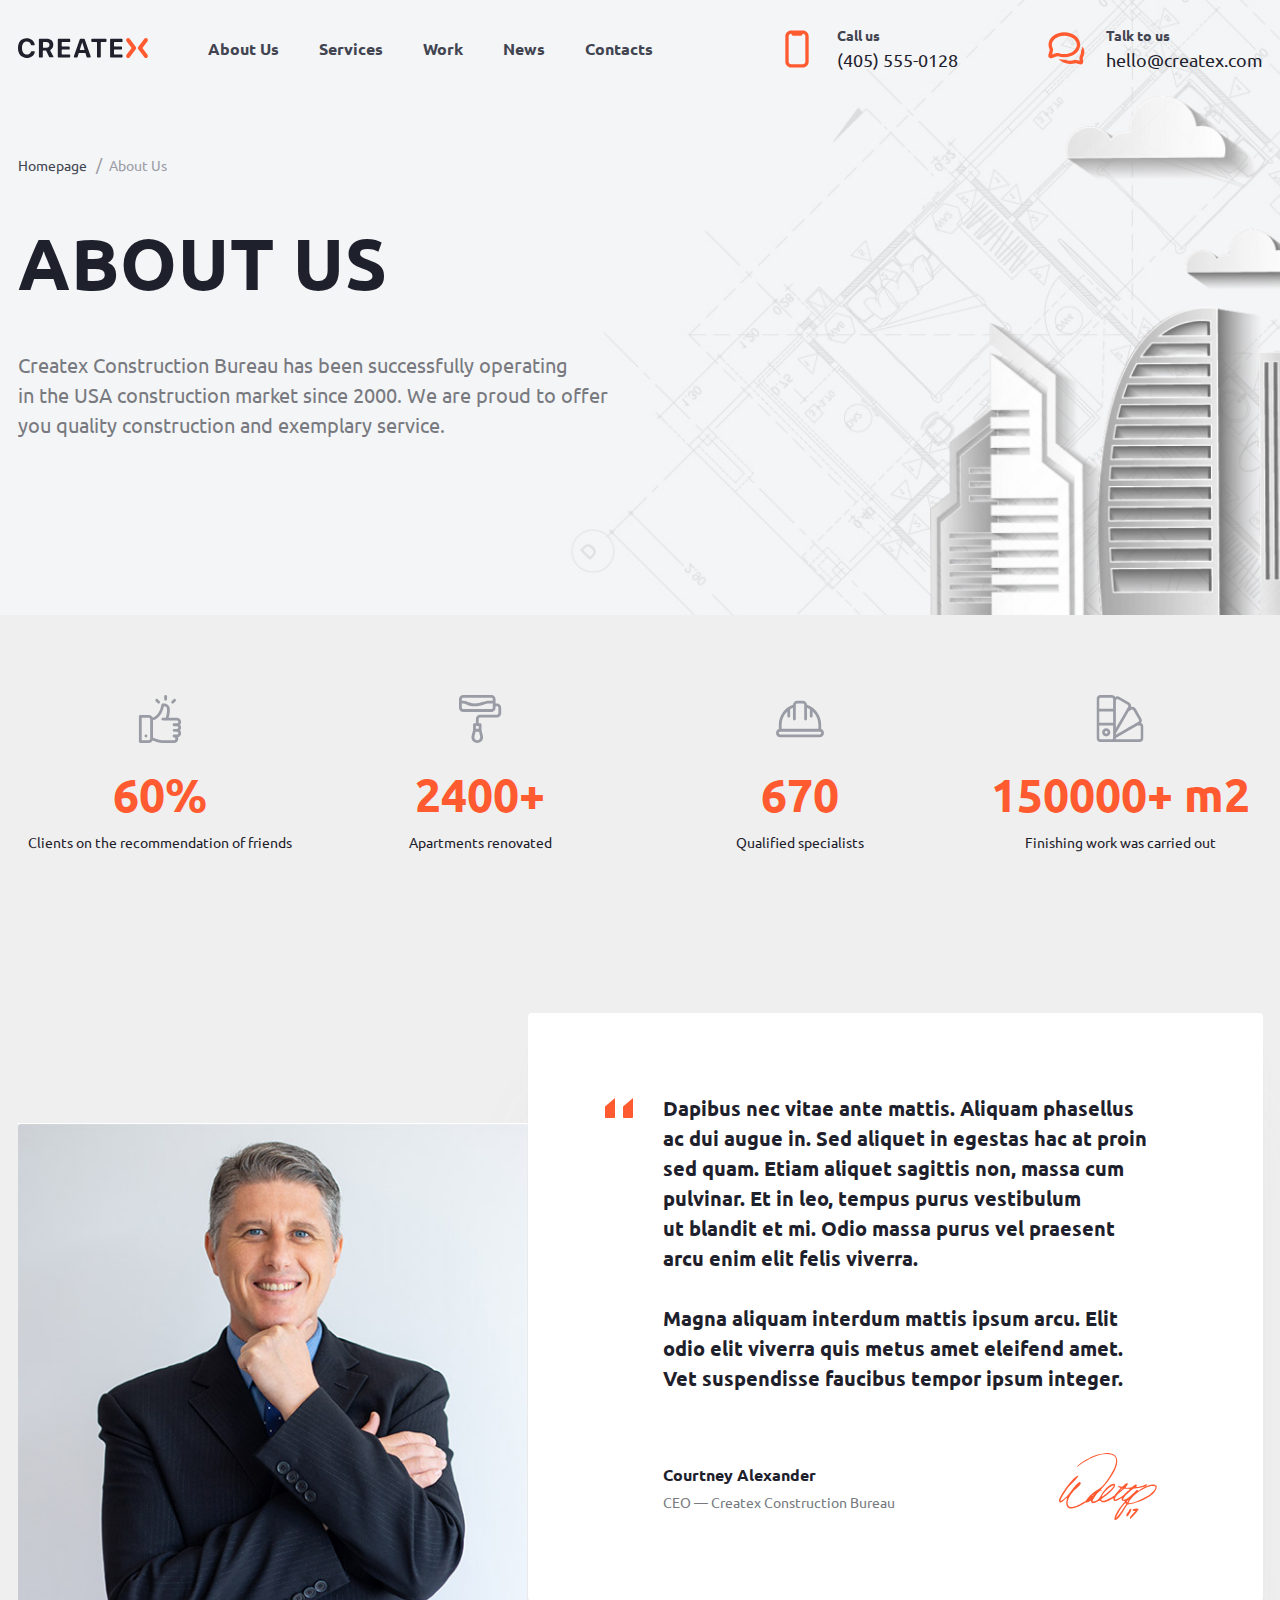
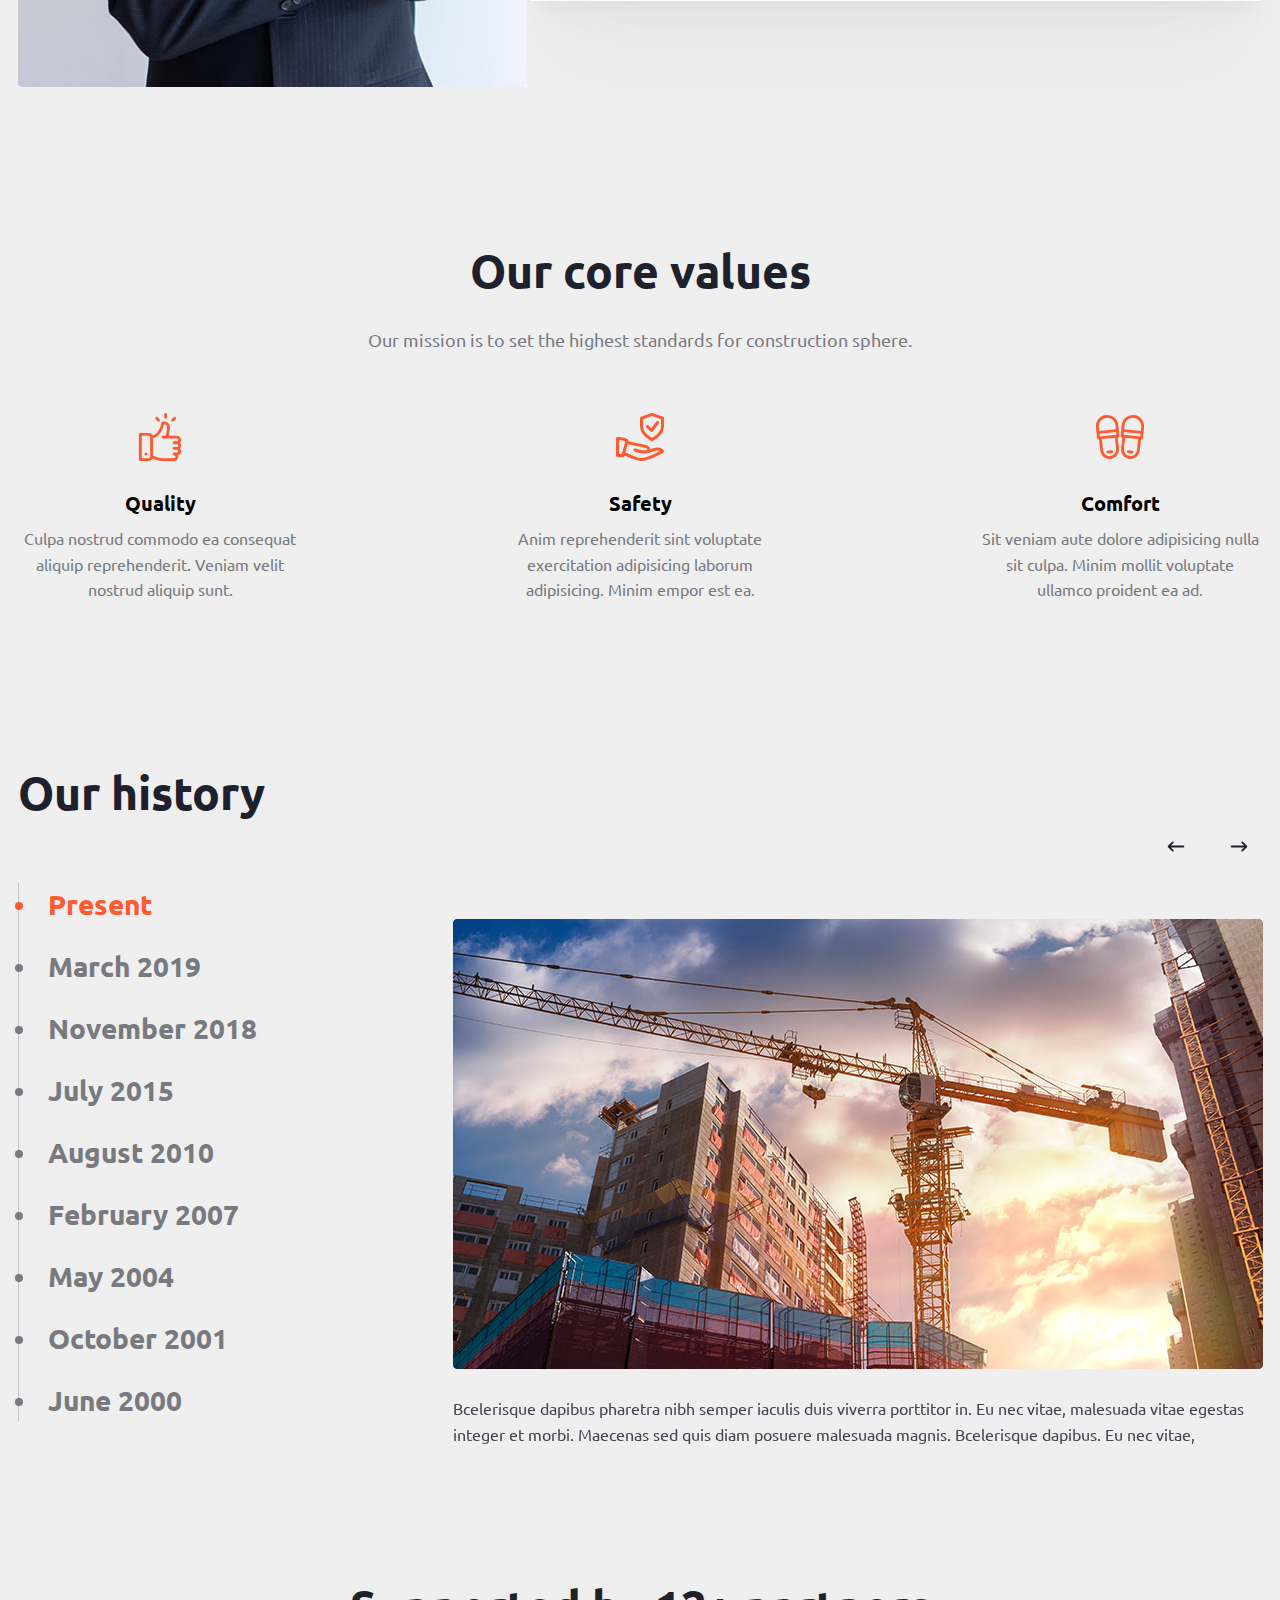
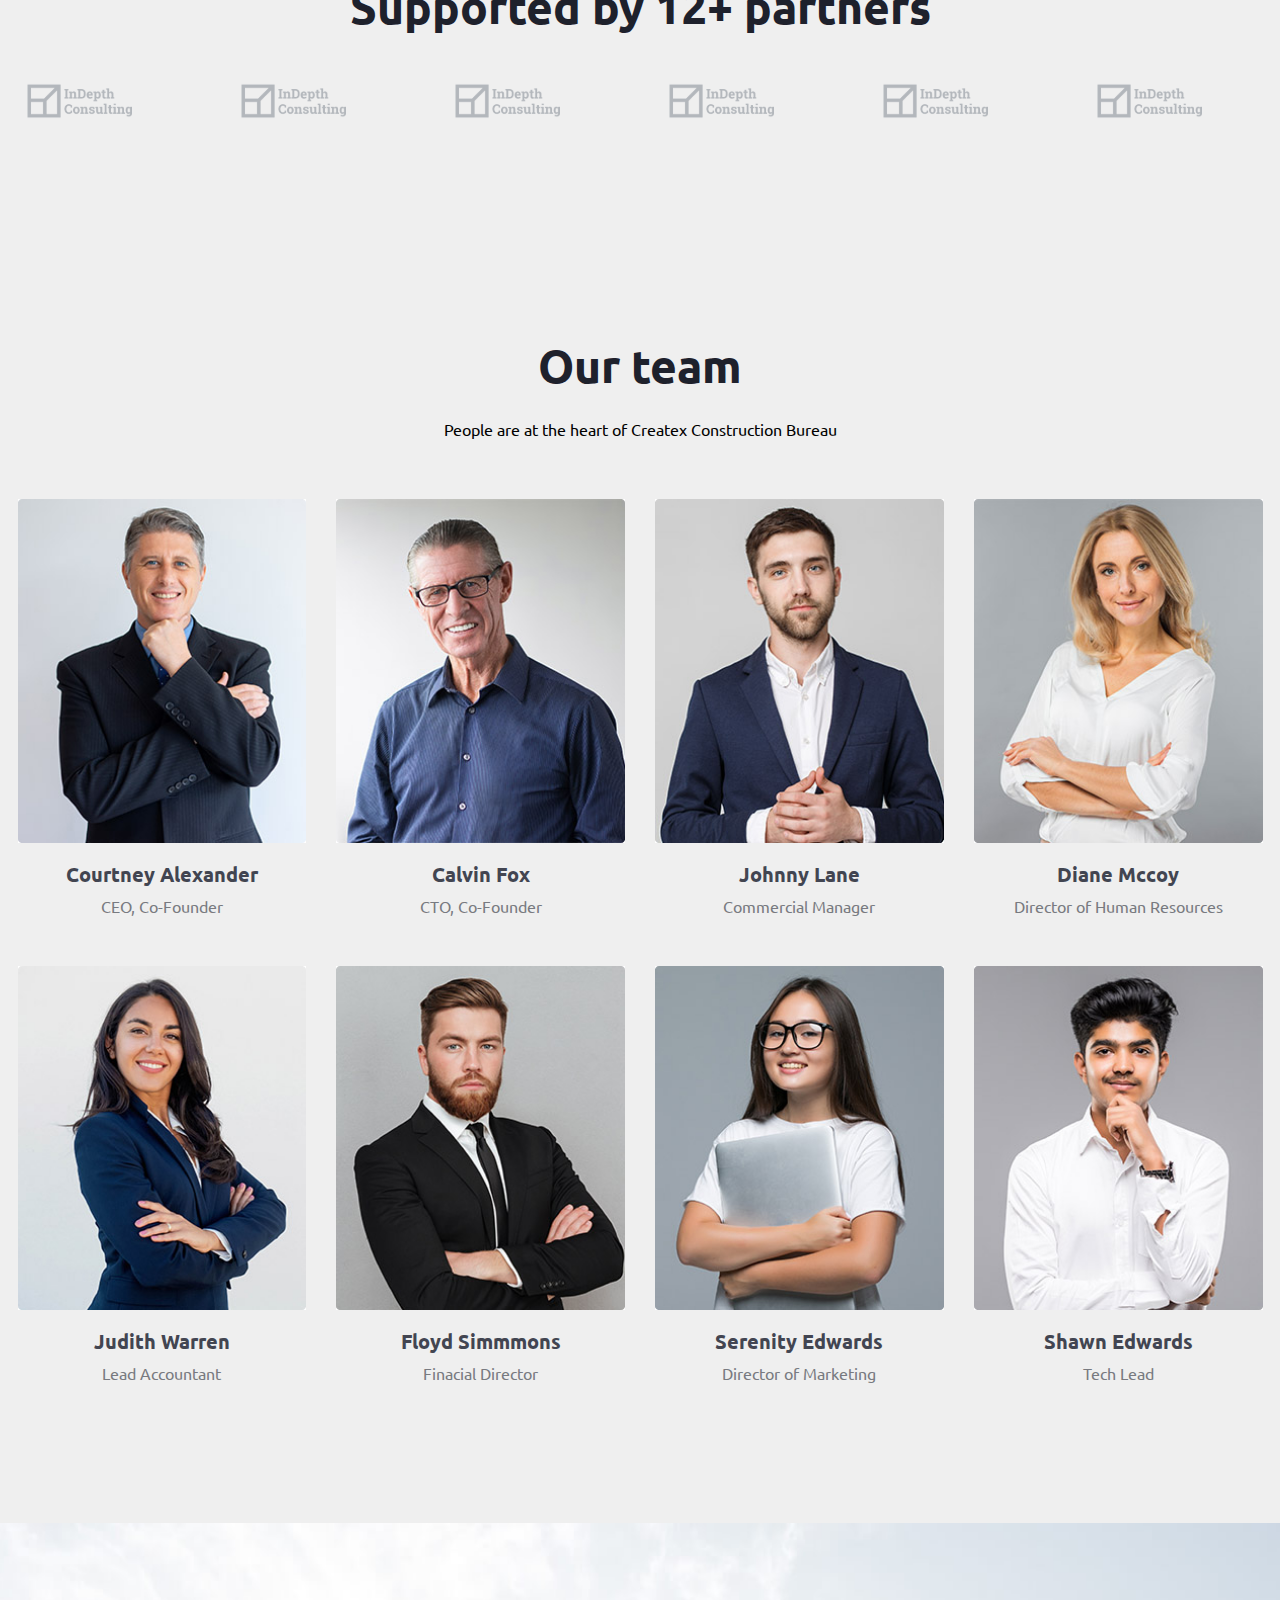
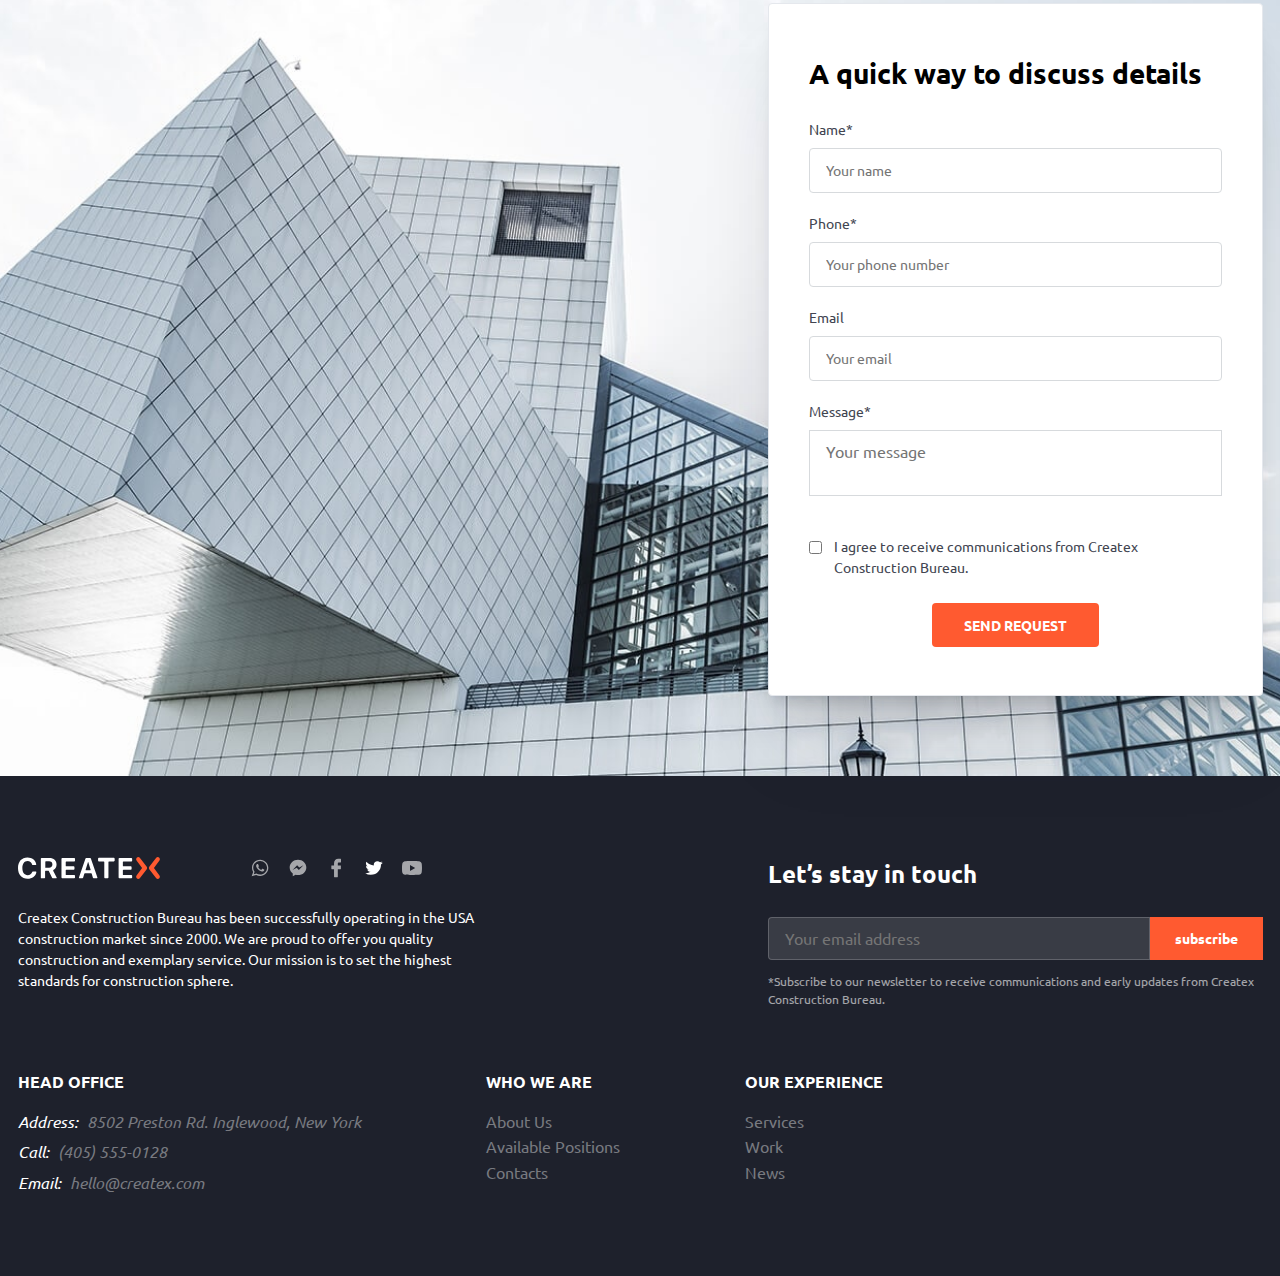
==== commit 75f89343: "add" ====
--- a/about.html
+++ b/about.html
@@ -20,14 +20,14 @@
     <a href="index.html" class="logo">
       <img src="img/logo.svg" alt="logo">
     </a>
-    <div class="header__content">
+    <div class="header__content" data-menu>
       <nav class="nav" title="nav">
         <ul class="nav__list list-reset">
           <li class="nav__item"><a href="about.html" class="nav__link">About Us</a></li>
           <li class="nav__item"><a href="services-1.html" class="nav__link">Services</a></li>
           <li class="nav__item"><a href="work.html" class="nav__link">Work</a></li>
           <li class="nav__item"><a href="news.html" class="nav__link">News</a></li>
-          <li class="nav__item"><a href="" class="nav__link">Contacts</a></li>
+          <li class="nav__item"><a href="contacts.html" class="nav__link">Contacts</a></li>
         </ul>
       </nav>
       <div class="header__social">
@@ -41,6 +41,9 @@
         </a>
       </div>
     </div>
+    <button class="burger" aria-label="Открыть меню" aria-expanded="false" data-burger>
+      <span class="burger__line"></span>
+    </button>
   </div>
 </header>
     <main class="main">
--- a/css/main.css
+++ b/css/main.css
@@ -11,6 +11,7 @@
   --color-mako: #424551;
   --color-warning: #f89828;
   --color-manatee: #9a9ca5;
+  --color-scarlet: #fc3300;
   --hero-slider-speed: 500;
 }
 
@@ -154,7 +155,7 @@
   }
 }
 
-.sud-title {
+.sub-title {
   margin: 0;
   font-style: normal;
   font-weight: 400;
@@ -227,11 +228,6 @@
 .header {
   padding: 25px 0;
 }
-@media (max-width: 1024px) {
-  .header {
-    display: none;
-  }
-}
 .header__container {
   display: -webkit-box;
   display: -ms-flexbox;
@@ -240,6 +236,9 @@
   -ms-flex-align: center;
   align-items: center;
   gap: 60px;
+  -webkit-box-pack: justify;
+  -ms-flex-pack: justify;
+  justify-content: space-between;
 }
 .header--bg {
   background-color: var(--color-white);
@@ -257,6 +256,30 @@
   -webkit-box-pack: justify;
   -ms-flex-pack: justify;
   justify-content: space-between;
+  -webkit-transition: 0.4s;
+  -o-transition: 0.4s;
+  transition: 0.4s;
+}
+@media (max-width: 1024px) {
+  .header__content {
+    position: absolute;
+    top: 0;
+    left: 0;
+    width: 100%;
+    height: 100vh;
+    background-color: var(--color-white);
+    -webkit-box-pack: center;
+    -ms-flex-pack: center;
+    justify-content: center;
+    -webkit-box-orient: vertical;
+    -webkit-box-direction: normal;
+    -ms-flex-direction: column;
+    flex-direction: column;
+    z-index: 50;
+    -webkit-transform: translateX(-100%);
+    -ms-transform: translateX(-100%);
+    transform: translateX(-100%);
+  }
 }
 .header__social {
   display: -webkit-box;
@@ -266,6 +289,18 @@
   -ms-flex-align: center;
   align-items: center;
   gap: 88px;
+}
+@media (max-width: 1024px) {
+  .header__social {
+    -webkit-box-orient: vertical;
+    -webkit-box-direction: normal;
+    -ms-flex-direction: column;
+    flex-direction: column;
+    -webkit-box-pack: center;
+    -ms-flex-pack: center;
+    justify-content: center;
+    gap: 20px;
+  }
 }
 .header__social-item {
   display: -webkit-box;
@@ -321,6 +356,104 @@
   z-index: 5;
 }
 
+.logo {
+  z-index: 999;
+}
+
+.burger {
+  --burger-width: 30px;
+  --burger-height: 30px;
+  --burger-line-height: 2px;
+  position: relative;
+  border: none;
+  padding: 0;
+  width: var(--burger-width);
+  height: var(--burger-height);
+  color: #000;
+  background-color: transparent;
+  cursor: pointer;
+  display: none;
+}
+.burger::before, .burger::after {
+  content: "";
+  position: absolute;
+  left: 0;
+  width: 100%;
+  height: var(--burger-line-height);
+  background-color: currentColor;
+  -webkit-transition: top 0.3s ease-in-out, -webkit-transform 0.3s ease-in-out;
+  transition: top 0.3s ease-in-out, -webkit-transform 0.3s ease-in-out;
+  -o-transition: transform 0.3s ease-in-out, top 0.3s ease-in-out;
+  transition: transform 0.3s ease-in-out, top 0.3s ease-in-out;
+  transition: transform 0.3s ease-in-out, top 0.3s ease-in-out, -webkit-transform 0.3s ease-in-out;
+}
+.burger::before {
+  top: 0;
+}
+.burger::after {
+  top: calc(100% - var(--burger-line-height));
+}
+.burger__line {
+  position: absolute;
+  left: 0;
+  top: 50%;
+  width: 100%;
+  height: var(--burger-line-height);
+  background-color: currentColor;
+  -webkit-transform: translateY(-50%);
+  -ms-transform: translateY(-50%);
+  transform: translateY(-50%);
+  -webkit-transition: -webkit-transform 0.3s ease-in-out;
+  transition: -webkit-transform 0.3s ease-in-out;
+  -o-transition: transform 0.3s ease-in-out;
+  transition: transform 0.3s ease-in-out;
+  transition: transform 0.3s ease-in-out, -webkit-transform 0.3s ease-in-out;
+}
+.burger--active::before {
+  top: 50%;
+  -webkit-transform: rotate(45deg);
+  -ms-transform: rotate(45deg);
+  transform: rotate(45deg);
+  -webkit-transition: top 0.3s ease-in-out, -webkit-transform 0.3s ease-in-out;
+  transition: top 0.3s ease-in-out, -webkit-transform 0.3s ease-in-out;
+  -o-transition: transform 0.3s ease-in-out, top 0.3s ease-in-out;
+  transition: transform 0.3s ease-in-out, top 0.3s ease-in-out;
+  transition: transform 0.3s ease-in-out, top 0.3s ease-in-out, -webkit-transform 0.3s ease-in-out;
+}
+.burger--active::after {
+  top: 50%;
+  -webkit-transform: rotate(-45deg);
+  -ms-transform: rotate(-45deg);
+  transform: rotate(-45deg);
+  -webkit-transition: top 0.3s ease-in-out, -webkit-transform 0.3s ease-in-out;
+  transition: top 0.3s ease-in-out, -webkit-transform 0.3s ease-in-out;
+  -o-transition: transform 0.3s ease-in-out, top 0.3s ease-in-out;
+  transition: transform 0.3s ease-in-out, top 0.3s ease-in-out;
+  transition: transform 0.3s ease-in-out, top 0.3s ease-in-out, -webkit-transform 0.3s ease-in-out;
+}
+.burger--active .burger__line {
+  -webkit-transform: scale(0);
+  -ms-transform: scale(0);
+  transform: scale(0);
+  -webkit-transition: -webkit-transform 0.3s ease-in-out;
+  transition: -webkit-transform 0.3s ease-in-out;
+  -o-transition: transform 0.3s ease-in-out;
+  transition: transform 0.3s ease-in-out;
+  transition: transform 0.3s ease-in-out, -webkit-transform 0.3s ease-in-out;
+}
+@media (max-width: 1024px) {
+  .burger {
+    display: block;
+    z-index: 999;
+  }
+}
+
+.menu--active {
+  -webkit-transform: translateX(0);
+  -ms-transform: translateX(0);
+  transform: translateX(0);
+}
+
 .nav__list {
   display: -webkit-box;
   display: -ms-flexbox;
@@ -329,6 +462,15 @@
   -ms-flex-align: center;
   align-items: center;
   gap: 40px;
+}
+@media (max-width: 1024px) {
+  .nav__list {
+    -webkit-box-orient: vertical;
+    -webkit-box-direction: normal;
+    -ms-flex-direction: column;
+    flex-direction: column;
+    margin-bottom: 30px;
+  }
 }
 .nav__link {
   font-style: normal;
@@ -3236,6 +3378,248 @@
   padding-left: 25px;
 }
 
+.contacts-hero {
+  padding: 155px 0 175px 0;
+  background-image: url(../img/contacts-bg.jpg);
+  background-position: center;
+  background-size: cover;
+  background-repeat: no-repeat;
+}
+@media (max-width: 1024px) {
+  .contacts-hero {
+    padding: 100px 0 25px 0;
+  }
+}
+.contacts-hero__wrapper {
+  max-width: 600px;
+}
+.contacts-hero__breadcrumbs {
+  margin-bottom: 40px;
+}
+.contacts-hero__title {
+  margin-bottom: 40px;
+}
+
+.contacts-us {
+  padding: 120px 0;
+}
+@media (max-width: 1024px) {
+  .contacts-us {
+    padding: 60px 0;
+  }
+}
+.contacts-us__title {
+  text-align: center;
+  margin-bottom: 25px;
+}
+.contacts-us__sub-title {
+  text-align: center;
+  margin-bottom: 60px;
+}
+.contacts-us__content {
+  display: -webkit-box;
+  display: -ms-flexbox;
+  display: flex;
+  -webkit-box-pack: justify;
+  -ms-flex-pack: justify;
+  justify-content: space-between;
+}
+@media (max-width: 1024px) {
+  .contacts-us__content {
+    -webkit-box-orient: vertical;
+    -webkit-box-direction: normal;
+    -ms-flex-direction: column;
+    flex-direction: column;
+  }
+}
+@media (max-width: 1024px) {
+  .contacts-us__img {
+    text-align: center;
+    width: 100%;
+    margin-bottom: 50px;
+  }
+}
+
+.contacts-form__content {
+  display: -webkit-box;
+  display: -ms-flexbox;
+  display: flex;
+  -ms-flex-wrap: wrap;
+  flex-wrap: wrap;
+  max-width: 600px;
+  gap: 25px 30px;
+}
+@media (max-width: 1024px) {
+  .contacts-form__content {
+    max-width: none;
+    -webkit-box-pack: justify;
+    -ms-flex-pack: justify;
+    justify-content: space-between;
+  }
+}
+.contacts-form__label {
+  -ms-flex-preferred-size: 45%;
+  flex-basis: 45%;
+  display: -webkit-box;
+  display: -ms-flexbox;
+  display: flex;
+  -webkit-box-orient: vertical;
+  -webkit-box-direction: normal;
+  -ms-flex-direction: column;
+  flex-direction: column;
+}
+@media (max-width: 576px) {
+  .contacts-form__label {
+    -ms-flex-preferred-size: 100%;
+    flex-basis: 100%;
+  }
+}
+.contacts-form__caption {
+  margin-bottom: 8px;
+}
+.contacts-form .choices[data-type*=select-one]:after {
+  -webkit-transition: 0.4s;
+  -o-transition: 0.4s;
+  transition: 0.4s;
+}
+.contacts-form__under {
+  margin-top: 40px;
+  display: -webkit-box;
+  display: -ms-flexbox;
+  display: flex;
+  gap: 75px;
+}
+.contacts-form__under label {
+  max-width: 300px;
+}
+@media (max-width: 768px) {
+  .contacts-form__under {
+    -webkit-box-orient: vertical;
+    -webkit-box-direction: normal;
+    -ms-flex-direction: column;
+    flex-direction: column;
+  }
+}
+
+.form-fieldset {
+  border: none;
+}
+.form-fieldset__head {
+  margin-bottom: 15px;
+}
+.form-fieldset__content {
+  display: -webkit-box;
+  display: -ms-flexbox;
+  display: flex;
+  gap: 25px;
+}
+.form-fieldset__check {
+  margin-bottom: 0;
+}
+
+.offices {
+  padding: 60px 0;
+}
+.offices__title {
+  text-align: center;
+  margin-bottom: 25px;
+}
+.offices__under-title {
+  text-align: center;
+  margin-bottom: 60px;
+}
+.offices__list {
+  display: -webkit-box;
+  display: -ms-flexbox;
+  display: flex;
+  -webkit-box-pack: justify;
+  -ms-flex-pack: justify;
+  justify-content: space-between;
+  gap: 70px 40px;
+  -ms-flex-wrap: wrap;
+  flex-wrap: wrap;
+}
+.offices__info {
+  max-width: 250px;
+}
+.offices__info-title {
+  margin: 0;
+  font-style: normal;
+  font-weight: 700;
+  font-size: 28px;
+  line-height: 150%;
+  color: var(--color-black);
+  margin-bottom: 25px;
+}
+.offices__info-address {
+  font-style: normal;
+  font-weight: 400;
+  font-size: 16px;
+  line-height: 160%;
+  color: var(--color-black);
+  margin-bottom: 5px;
+}
+.offices__info-link {
+  display: inline-block;
+  font-style: normal;
+  font-weight: 400;
+  font-size: 16px;
+  line-height: 160%;
+  color: var(--color-primary);
+  border-bottom: 2px solid var(--color-primary);
+  margin-bottom: 20px;
+}
+.offices__info-descr {
+  font-style: normal;
+  font-weight: 400;
+  font-size: 16px;
+  line-height: 160%;
+  color: var(--color-gray);
+}
+.offices__info-descr:not(:last-child) {
+  margin-bottom: 5px;
+}
+.offices__info-value {
+  color: var(--color-black);
+}
+
+.follow {
+  padding: 60px 0;
+}
+.follow__container {
+  display: -webkit-box;
+  display: -ms-flexbox;
+  display: flex;
+  -webkit-box-orient: vertical;
+  -webkit-box-direction: normal;
+  -ms-flex-direction: column;
+  flex-direction: column;
+  -webkit-box-align: center;
+  -ms-flex-align: center;
+  align-items: center;
+}
+.follow__title {
+  margin-bottom: 45px;
+}
+.follow__list {
+  display: -webkit-box;
+  display: -ms-flexbox;
+  display: flex;
+  gap: 25px;
+}
+.follow__icon {
+  width: 32px;
+  height: 32px;
+  fill: var(--color-gray);
+  -webkit-transition: 0.5s;
+  -o-transition: 0.5s;
+  transition: 0.5s;
+  opacity: 1;
+}
+.follow__icon:hover {
+  fill: var(--color-primary);
+}
+
 .footer {
   padding: 80px 0;
   background-color: var(--color-black);
@@ -3326,6 +3710,12 @@
   font-size: 16px;
   line-height: 160%;
   color: var(--color-gray);
+  -webkit-transition: 0.5s;
+  -o-transition: 0.5s;
+  transition: 0.5s;
+}
+.footer__link:hover {
+  color: var(--color-primary);
 }
 
 .footer-adress {
@@ -3365,6 +3755,12 @@
   fill: var(--color-white);
   width: 20px;
   height: 20px;
+  -webkit-transition: 0.5s;
+  -o-transition: 0.5s;
+  transition: 0.5s;
+}
+.footer-social__item svg:hover {
+  fill: var(--color-primary);
 }
 
 .footer-form {
@@ -3394,6 +3790,15 @@
   font-size: 14px;
   line-height: 43px;
   color: var(--color-white);
+  -webkit-transition: 0.4s;
+  -o-transition: 0.4s;
+  transition: 0.4s;
+}
+.footer-form__btn:hover {
+  background-color: var(--color-scarlet);
+}
+.footer-form__btn:active {
+  opacity: 0.4;
 }
 
 .section-under {
@@ -3437,12 +3842,21 @@
   border-radius: 4px;
   text-transform: uppercase;
   color: var(--color-white);
+  -webkit-transition: 0.4s;
+  -o-transition: 0.4s;
+  transition: 0.4s;
 }
 @media (max-width: 576px) {
   .form-btn {
     font-size: 11px;
     padding: 0 20px;
   }
+}
+.form-btn:hover {
+  background-color: var(--color-scarlet);
+}
+.form-btn:active {
+  opacity: 0.4;
 }
 
 .btn {
@@ -3456,12 +3870,21 @@
   border-radius: 4px;
   text-transform: uppercase;
   color: var(--color-white);
+  -webkit-transition: 0.4s;
+  -o-transition: 0.4s;
+  transition: 0.4s;
 }
 @media (max-width: 576px) {
   .btn {
     font-size: 11px;
     padding: 0 20px;
   }
+}
+.btn:hover {
+  background-color: var(--color-scarlet);
+}
+.btn:active {
+  opacity: 0.4;
 }
 
 .second-btn {
@@ -3475,12 +3898,22 @@
   background-color: transparent;
   border-radius: 4px;
   border: 1px solid var(--color-primary);
+  -webkit-transition: 0.4s;
+  -o-transition: 0.4s;
+  transition: 0.4s;
 }
 @media (max-width: 576px) {
   .second-btn {
     font-size: 11px;
     padding: 0 20px;
   }
+}
+.second-btn:hover {
+  background-color: var(--color-scarlet);
+  color: var(--color-white);
+}
+.second-btn:active {
+  opacity: 0.4;
 }
 
 .slider-controll {
